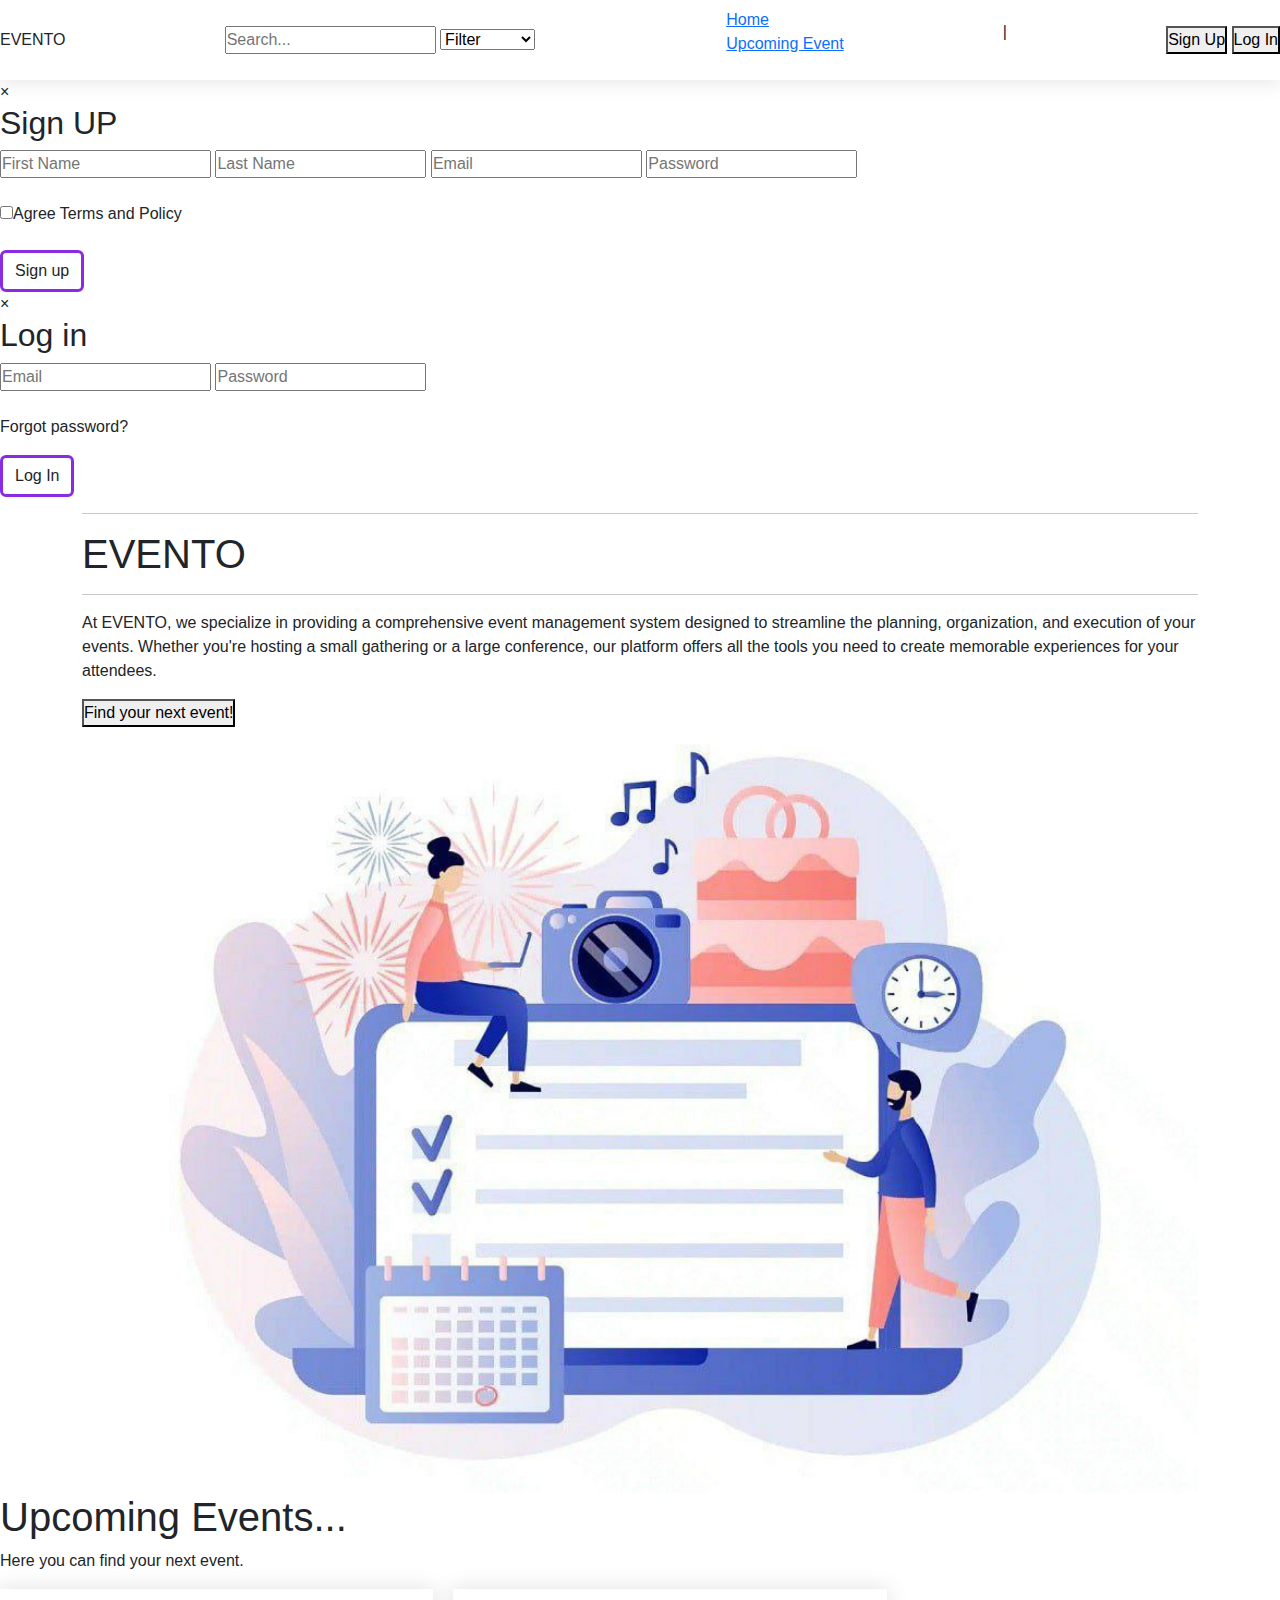
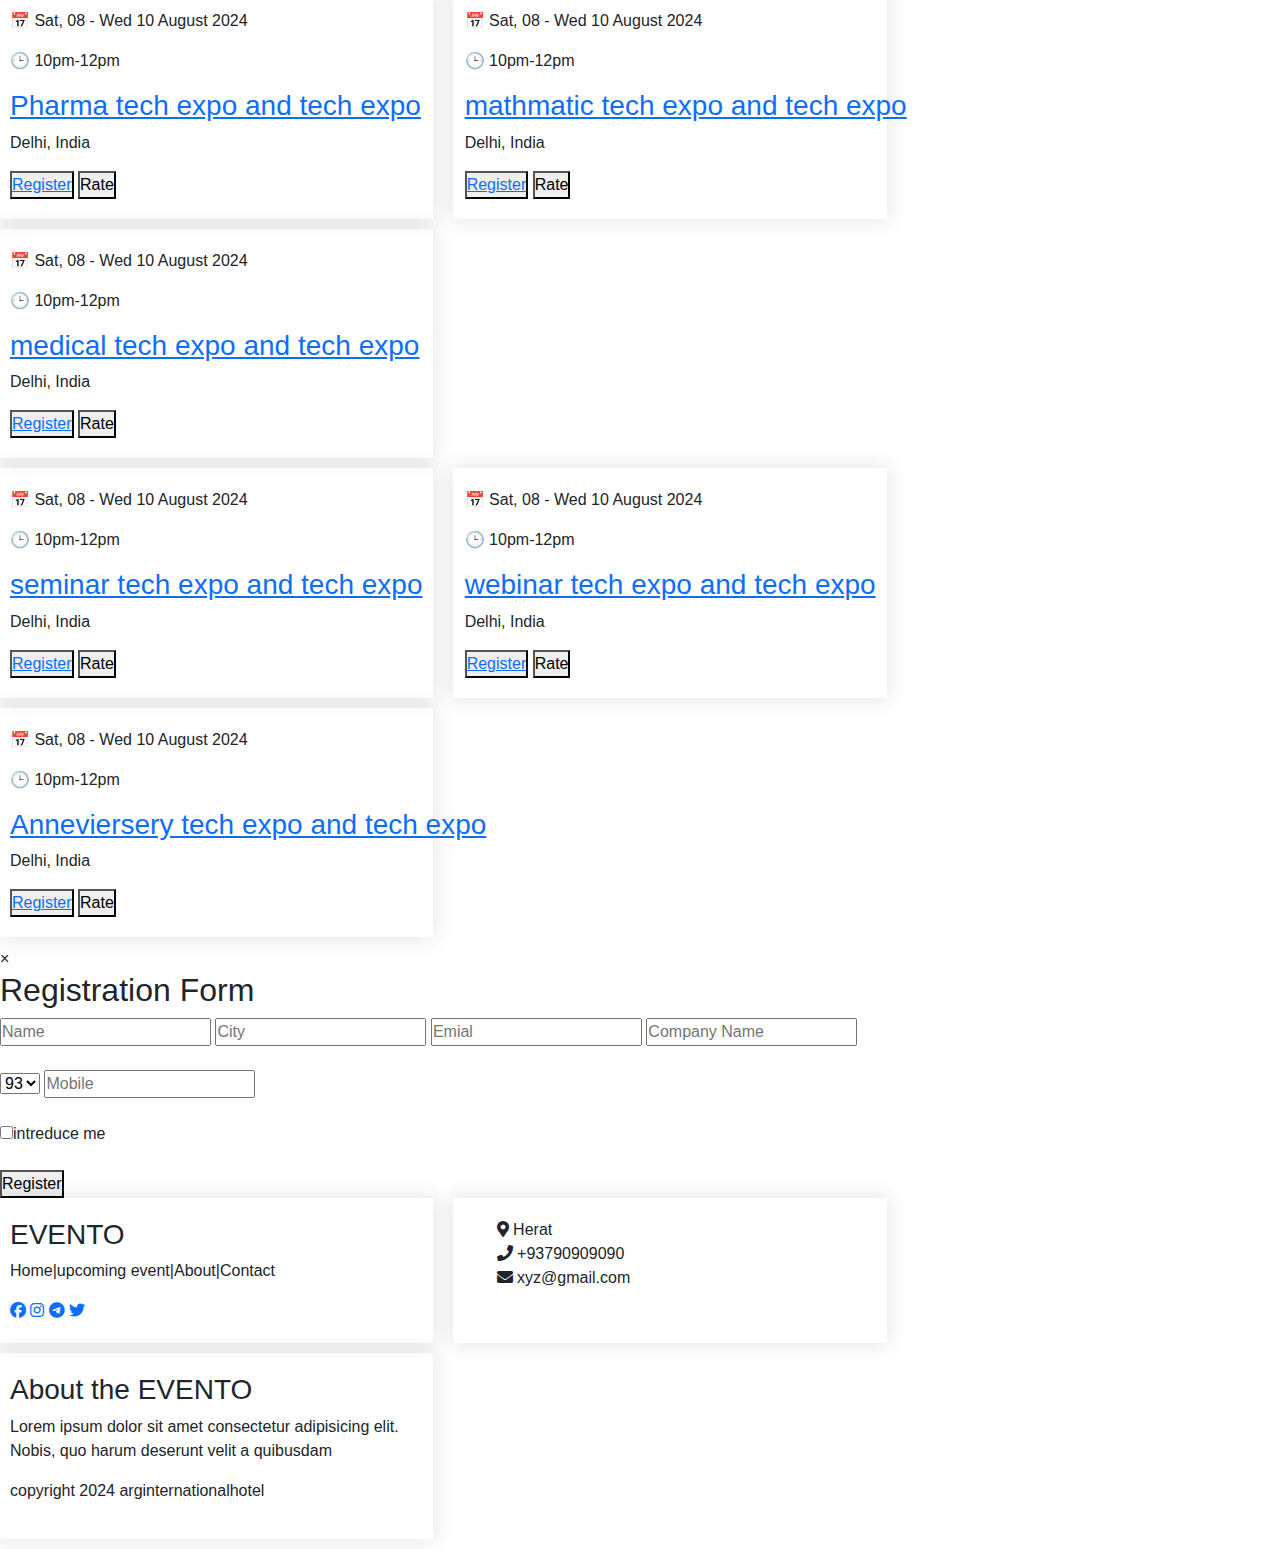
==== index.html @ a478d832 "Add files via upload" ====
<!DOCTYPE html>
<html lang="en">
<head>
    <meta charset="UTF-8">
    <meta name="viewport" content="width=device-width, initial-scale=1.0">
    <title>Document</title>
    <link rel="stylesheet" href="style.css">
    <link href="https://cdn.jsdelivr.net/npm/bootstrap@5.3.3/dist/css/bootstrap.min.css" rel="stylesheet" integrity="sha384-QWTKZyjpPEjISv5WaRU9OFeRpok6YctnYmDr5pNlyT2bRjXh0JMhjY6hW+ALEwIH" crossorigin="anonymous">
    <script src="https://cdn.jsdelivr.net/npm/bootstrap@5.3.3/dist/js/bootstrap.bundle.min.js" integrity="sha384-YvpcrYf0tY3lHB60NNkmXc5s9fDVZLESaAA55NDzOxhy9GkcIdslK1eN7N6jIeHz" crossorigin="anonymous"></script>
    <link rel="preconnect" href="https://fonts.googleapis.com">
<link rel="preconnect" href="https://fonts.gstatic.com" crossorigin>
<link href="https://fonts.googleapis.com/css2?family=Lobster&family=Poetsen+One&display=swap" rel="stylesheet">
<link rel="stylesheet" href="https://cdnjs.cloudflare.com/ajax/libs/font-awesome/6.5.1/css/all.min.css">
<link rel="stylesheet" href="fontawesome-free-6.2.0-web/css/all.min.css">
<link rel="stylesheet" href="bootstrap-5.2.3-dist/css/bootstrap.min.css">
<link href="img/d.jpg" rel="icon">
<link rel="stylesheet" href="https://cdnjs.cloudflare.com/ajax/libs/font-awesome/5.15.3/css/all.min.css">
</head>
<body>
    <script src="myscript.js"></script>
<header>
    <div class="navbar">
            <div class="logo">EVENTO</div>
                <div class="search-bar">
                    <input type="text" placeholder="Search..." id="search-item" onkeyup="search()">
                    <select name="Filter" id="filter" value="Fiter" placeholder="filter">
                        <option value="">Filter</option>
                        <option value="">Adventure</option>
                    </select>
                </div>
                </script>
                <ul class="nav-links">
                    <li><a href="#Home">Home</a></li>
                    <li><a href="#Upcoming Event">Upcoming Event</a></li>
                </ul>
                   <p class="line">
                    |
                    </p>
                
                <div class="button">
                   <a href=""> <button class="sign-up-btn" id="sign-up-btn">Sign Up</button></a>
                    <a href=""><button class="log-in-btn" id="log-in-btn">Log In</button></a>
                </div> 
            </div>
        </div>  
        <div class="signup">
            <div class="input_box">
              <span class="close-sign">×</span>
              <h2>Sign UP</h2>
              <input type="text" name="" placeholder="First Name" id="input">
              <input type="text" name="" placeholder="Last Name" id="input">
              <input type="email" name="" placeholder="Email" id="input">
              <input type="text" name="" placeholder="Password" id="input">
            </div><br>
            <input type="checkbox" name="" id=""><span>Agree Terms and Policy</span><br><br>
            <button class="btn" style="border: solid blueviolet;">Sign up</button> 
          </div>
          <div class="login">
            <div class="input_box">
                <span class="close-log">×</span>
                <h2>Log in</h2>
                <input type="text" name="" placeholder="Email" id="">
                <input type="text" name="" placeholder="Password" id="">
            </div><br>
           <p>Forgot password?</p>
            <button class="btn" style="border: solid blueviolet;">Log In</button>
        </div>
          <div class="overlay"></div>
    </header>
        <div class="container">
            <div class="text-section">
                <hr>
                <h1>EVENTO</h1>
                <hr>
                <p>
                    At EVENTO, we specialize in providing a comprehensive event management system designed to streamline the planning, organization, and execution of your events. Whether you're hosting a small gathering or a large conference, our platform offers all the tools you need to create memorable experiences for your attendees.
                </p>
                  <button  class="searchbtn">Find your next event!</button>
            </div>
            <div class="image-section">
                <img src="./img/photo_2024-08-22_09-11-59.jpg" alt="Event management illustration" style="height: 97%; width: 100%;">
            </div>
        </div>
    <section class="eventss">
        <h1>Upcoming Events...</h1>
        <p>Here you can find your next event.</p> 
    </section> 
    <section class="events1" id="events1">
        <div class="row">
             <div class="col-lg-4 col-md-4" id="event-cards">
                <div class="event-card" id="service-card" style="width: 100rem;">
                    <div class="event-info" id="event-info">
                        <p>📅 Sat, 08 - Wed 10 August 2024</p>
                        <p>🕒 10pm-12pm</p>
                        <h3><a href="Detial/index.html">Pharma tech expo and tech expo</a></h3>
                        <p>Delhi, India</p>
                    </div>
                    <div class="event-actions">
                        <button><a href="" id="register-btn" class="register-btn" >Register</a></button>
                        <button id="rateBtn" class=" rateBtn button">Rate</button>
                    </div>
                </div>
            </div>
            <div class="col-lg-4 col-md-4">
                <div class="event-card" id="service-card" style="width: 100rem;">
                    <div class="event-info" id="event-info">
                        <p>📅 Sat, 08 - Wed 10 August 2024</p>
                        <p>🕒 10pm-12pm</p>
                        <h3><a href="Detial/index.html">mathmatic tech expo and tech expo</a></h3>
                        <p>Delhi, India</p>
                    </div>
                    <div class="event-actions">
                        <button><a href="" id="register-btn" class="register-btn">Register</a></button>
                        <button id="rateBtn" class=" rateBtn button">Rate</button>
                    </div>
                </div>
            </div>
            <div class="col-lg-4 col-md-4">
                <div class="event-card" id="service-card" style="width: 100rem;">
                    <div class="event-info" id="event-info">
                        <p>📅 Sat, 08 - Wed 10 August 2024</p>
                        <p>🕒 10pm-12pm</p>
                        <h3><a href="Detial/index.html">medical tech expo and tech expo</a></h3>
                        <p>Delhi, India</p>
                    </div>
                    <div class="event-actions">
                        <button><a href="" id="register-btn" class="register-btn">Register</a></button>
                        <button id="rateBtn" class=" rateBtn button">Rate</button>
                    </div>
                </div>
            </div>
        </div>
    </section>
    <section class="events2">        
        <div class="row">
            <div class="col-lg-4 col-md-4">
                <div class="event-card" id="service-card" style="width: 100rem;">
                    <div class="event-info" id="event-info">
                        <p>📅 Sat, 08 - Wed 10 August 2024</p>
                        <p>🕒 10pm-12pm</p>
                        <h3><a href="Detial/index.html">seminar tech expo and tech expo</a></h3>
                        <p>Delhi, India</p>
                    </div>
                    <div class="event-actions">
                        <button><a href="" id="register-btn" class="register-btn">Register</a></button>
                        <button id="rateBtn" class=" rateBtn button">Rate</button>
                    </div>
                </div>
            </div>
            <div class="col-lg-4 col-md-4">
                <div class="event-card" id="service-card" style="width: 100rem;">
                    <div class="event-info" id="event-info">
                        <p>📅 Sat, 08 - Wed 10 August 2024</p>
                        <p>🕒 10pm-12pm</p>
                        <h3><a href="Detial/index.html">webinar tech expo and tech expo</a></h3>
                        <p>Delhi, India</p>
                    </div>
                    <div class="event-actions">
                        <button><a href="" id="register-btn" class="register-btn">Register</a></button>
                        <button id="rateBtn" class=" rateBtn button">Rate</button>
                    </div>
                </div>
            </div>
            <div class="col-lg-4 col-md-4">
                <div class="event-card" id="service-card" style="width: 100rem;">
                    <div class="event-info" id="event-info">
                        <p>📅 Sat, 08 - Wed 10 August 2024</p>
                        <p>🕒 10pm-12pm</p>
                        <h3><a href="Detial/index.html">Anneviersery tech expo and tech expo</a></h3>
                        <p>Delhi, India</p>
                    </div>
                    <div class="event-actions">
                        <button><a href="" id="register-btn" class="register-btn">Register</a></button>
                        <button id="rateBtn" class=" rateBtn button">Rate</button>
                    </div>
                </div>
            </div>
        </div>    
    </section> 
<div class="register">
  <div class="input_box">
    <form action="" name="registrationForm" onsubmit="return validateForm()"></form>
    <span class="close-register">×</span>
      <h2>Registration Form</h2>
      <input type="text" name="" placeholder="Name" id="">
      <input type="text" name="" placeholder="City" id="">
       <input type="email" name="" placeholder="Emial" id="">
       <input type="text" name="" placeholder="Company Name" id="">
  </div><br>
  <div class="select">
  <select name="" id="">
      <option value="">93</option>
  </select> 
  <input type="text" name="" placeholder="Mobile" id="Mobile"><br><br>
  <input type="checkbox" name="" id=""><span>intreduce me</span><br>
  <br>
  </div>
  <button class="register-btn">Register</button>
</div> </form>
<div class="overlay"></div>

<div id="rateModal" class="modal">
  <div class="modal-content">
    <span class="close">×</span>
    <h2>Rate this product</h2>
    <div class="stars">
        <input type="radio" name="star" id="star1"><label for="star1" class="fas fa-star"></label>
        <input type="radio" name="star" id="star2"><label for="star2" class="fas fa-star"></label>
        <input type="radio" name="star" id="star3"><label for="star3" class="fas fa-star"></label>
        <input type="radio" name="star" id="star4"><label for="star4" class="fas fa-star"></label>
        <input type="radio" name="star" id="star5"><label for="star5" class="fas fa-star"></label>
    </div>
    <button class="button1">Submit</button>
  </div>
</div>

<script>
    var modal = document.getElementById("rateModal");
    var btns = document.querySelectorAll(".rateBtn");
    var span = document.getElementsByClassName("close")[0];

    btns.forEach(btn => {
        btn.onclick = function() {
            modal.style.display = "block";
        }
    });

    span.onclick = function() {
        modal.style.display = "none";
    }

    window.onclick = function(event) {
        if (event.target == modal) {
            modal.style.display = "none";
        }
    }
</script>


    <footer>
        <div class="row">
          <div class="col-lg-4 col-md-4 col-sm-12">
            <h3 class="footer-h3">EVENTO</h3>
            <p class="footer-p">Home|upcoming event|About|Contact</p>
            <div class="socialicon">
              <a href=""><i class="fa-brands fa-facebook"></i></a>
              <a href=""><i class="fa-brands fa-instagram"></i></a>
              <a href=""><i class="fa-brands fa-telegram"></i></a>
              <a href=""><i class="fa-brands fa-twitter"></i></a>
            </div>
          </div>
          <div class="col-lg-4 col-md-4 col-sm-12" id="footer-social">
            <ul>
            <li><a><i class="fa fa-location-dot"></i> Herat</i></a></li>
            <li><a><i class="fa fa-phone" aria-hidden="true"></i> +93790909090</a></li>
            <li><a><i class="fa fa-envelope" aria-hidden="true"></i> xyz@gmail.com</a></li>
            </ul>
          </div>
          <div class="col-lg-4 col-md-4 col-sm-12">
            <h3 class="footer-h3">About the EVENTO</h3>
            <p class="footer-p">Lorem ipsum dolor sit amet consectetur adipisicing elit. Nobis, quo harum deserunt velit a quibusdam</p>
            <p class="copy-right">copyright 2024 arginternationalhotel</p>
          </div>
        </div>
      </footer>           
</body>
</html>
---- style.css ----
*{
  padding: 0;
  font-family: sans-serif;
  box-sizing: border-box;
  font-family:sans-serif;
  text-decoration: none;
  list-style: none;
}
.navbar{
  transition: 1s;
  box-shadow: 0 0 20px 2px rgba(0, 0, 0, .1);
   background: transparent;
}

#cards{
width: 300px;
}    
   
.navbar-brand{
  font-family:serif;
  font-weight: 500;
  color: black;
  font-size: 30px;
}
.navbar-brand:hover{
  color: black;
}
.nav-item{
  font-family:serif;
  
}
.nav-link{
  color:black;
}
.form-control{
margin-left: 20px;
height: 22px;
}
.dashimg{

  width: 90px;
  margin: 15px;
justify-content: center;
align-items: center;
  border-radius: 50%;
  border: 3px solid #b4b8b9;
}
.menu .item{
margin-left: 30px;
list-style: none;
}
.grid-container {
  display: grid;
  grid-template-columns: 260px 1fr 1fr 1fr;
  grid-template-rows: 0.2fr 3fr;
  grid-template-areas:
    "sidebar header header header"
    "sidebar main main main";
  height: 100vh;
}
.header {
  grid-area: header;
  height: 70px;
 
color: black;
font-family: serif;
font-size: 16px;
  display: flex;
  align-items: center;
  justify-content: space-between;
  padding: 0 30px 0 30px;
  box-shadow: 0 6px 7px -4px rgba(0, 0, 0, 0.2);
}

.header h3{
  font-family: serif;
}
.menu-icon {
  display: none;
}
.menu-icon span{
    color:black;
    font-size: 30px;
}


#sidebar {
justify-content: center;
align-items: center;
  grid-area: sidebar;
  height: 100%;
 
  color:black;
  overflow-y: auto;
  transition: all 0.5s;
  -webkit-transition: all 0.5s;
  transition: 1s;
  box-shadow: 0 0 20px 2px rgba(0, 0, 0, .1);
   background: transparent;

  transition: 0.5s; 
}

.sidebar-title {
  color: white;
  justify-content: center;
  display: flex;
  justify-content: space-between;
  align-items: center;
  padding: 40px;
  margin-bottom: 20px;
 
}

.sidebar-title > span {
  display: none;
}

.sidebar-brand {
  letter-spacing: 2px;
  font-size: 40px;
  font-weight: 700;
  font-family: serif;
  

}

.sidebar-list {
  padding: 0;
 
  list-style-type: none;

}

.sidebar-list-item {
  padding: 40px 

}


.sidebar-list-item > a {
  text-decoration: none;
 
  color: white;
}

.sidebar-responsive {
  display: inline !important;
  position: absolute;

  z-index: 12 !important;
}

  /* ---------- MAIN ---------- */
.dashboard-card{
  padding: 20px;

 height: 150px;
  box-shadow: 0 0 20px 2px rgba(0, 0, 0, .1);
  background: transparent;
 
 border: rgba(0, 0, 0, 0.5);


 transition: 0.5s; 
margin: auto;
margin-bottom: 8px;
}
#sidebar .sidebar-list .active{
    color: white
}
.dashboard-box{
   
    height: 300px;
  
    box-shadow: 0 0 20px 2px rgba(0, 0, 0, .1);
    background: transparent;
   height: 300px; 
   transition: 0.5s; 
margin: auto;
margin-bottom: 8px;
}
@media screen and (max-width: 992px) {
  .grid-container {
    grid-template-columns: 1fr;
    grid-template-rows: 0.2fr 3fr;
    grid-template-areas:
      "header"
      "main";
  }

  #sidebar {
    display: none;
  }

  .menu-icon {
    display: inline;
  }

  .sidebar-title > span {
    display: inline;
  }

.menu .item{
  position: relative;
  cursor: pointer;
}
.menu .item a{
  color:black;
  font-size: 16px;
  text-decoration: none;
  display: block;
  padding: 5px 30px;
  line-height: 10px;
}
.item i{
margin-right: 15px;
}
}

/* Small <= 768px */
@media screen and (max-width: 768px) {
  .main-cards {
    grid-template-columns: 1fr;
    gap: 10px;
    margin-bottom: 0;
  }

}

@media screen and (max-width: 576px) {
  .header-left {
    display: none;
  }
}
.main-container {
  grid-area: main;
  overflow-y: auto;
  padding: 20px 20px;
}

.main-title {
  display: flex;
  justify-content: space-between;
}

.main-title > p {
  font-size: 20px;
}


.card-content{
  
font-size: 20px;
    display: flex;
    justify-content: space-between;
}
.card-content p{
  font-family: serif;
  font-weight: 500;
}


.home{
float: left;
display: flex;
margin: 10px;
justify-content: space-between;

}
.col-md-4{
width: 350px;
box-shadow: 0 0 20px 2px rgba(0, 0, 0, .1);
margin: 10px;
padding: 20px;
}
.content{
display: flex;
justify-content: space-between;
}
#icon{
font-size: 40px;
}
#example2{
text-align: center;
justify-content: center;
align-items: center;
}
#logout{
justify-content: center;
align-items: center;
margin-top: 200px;

}
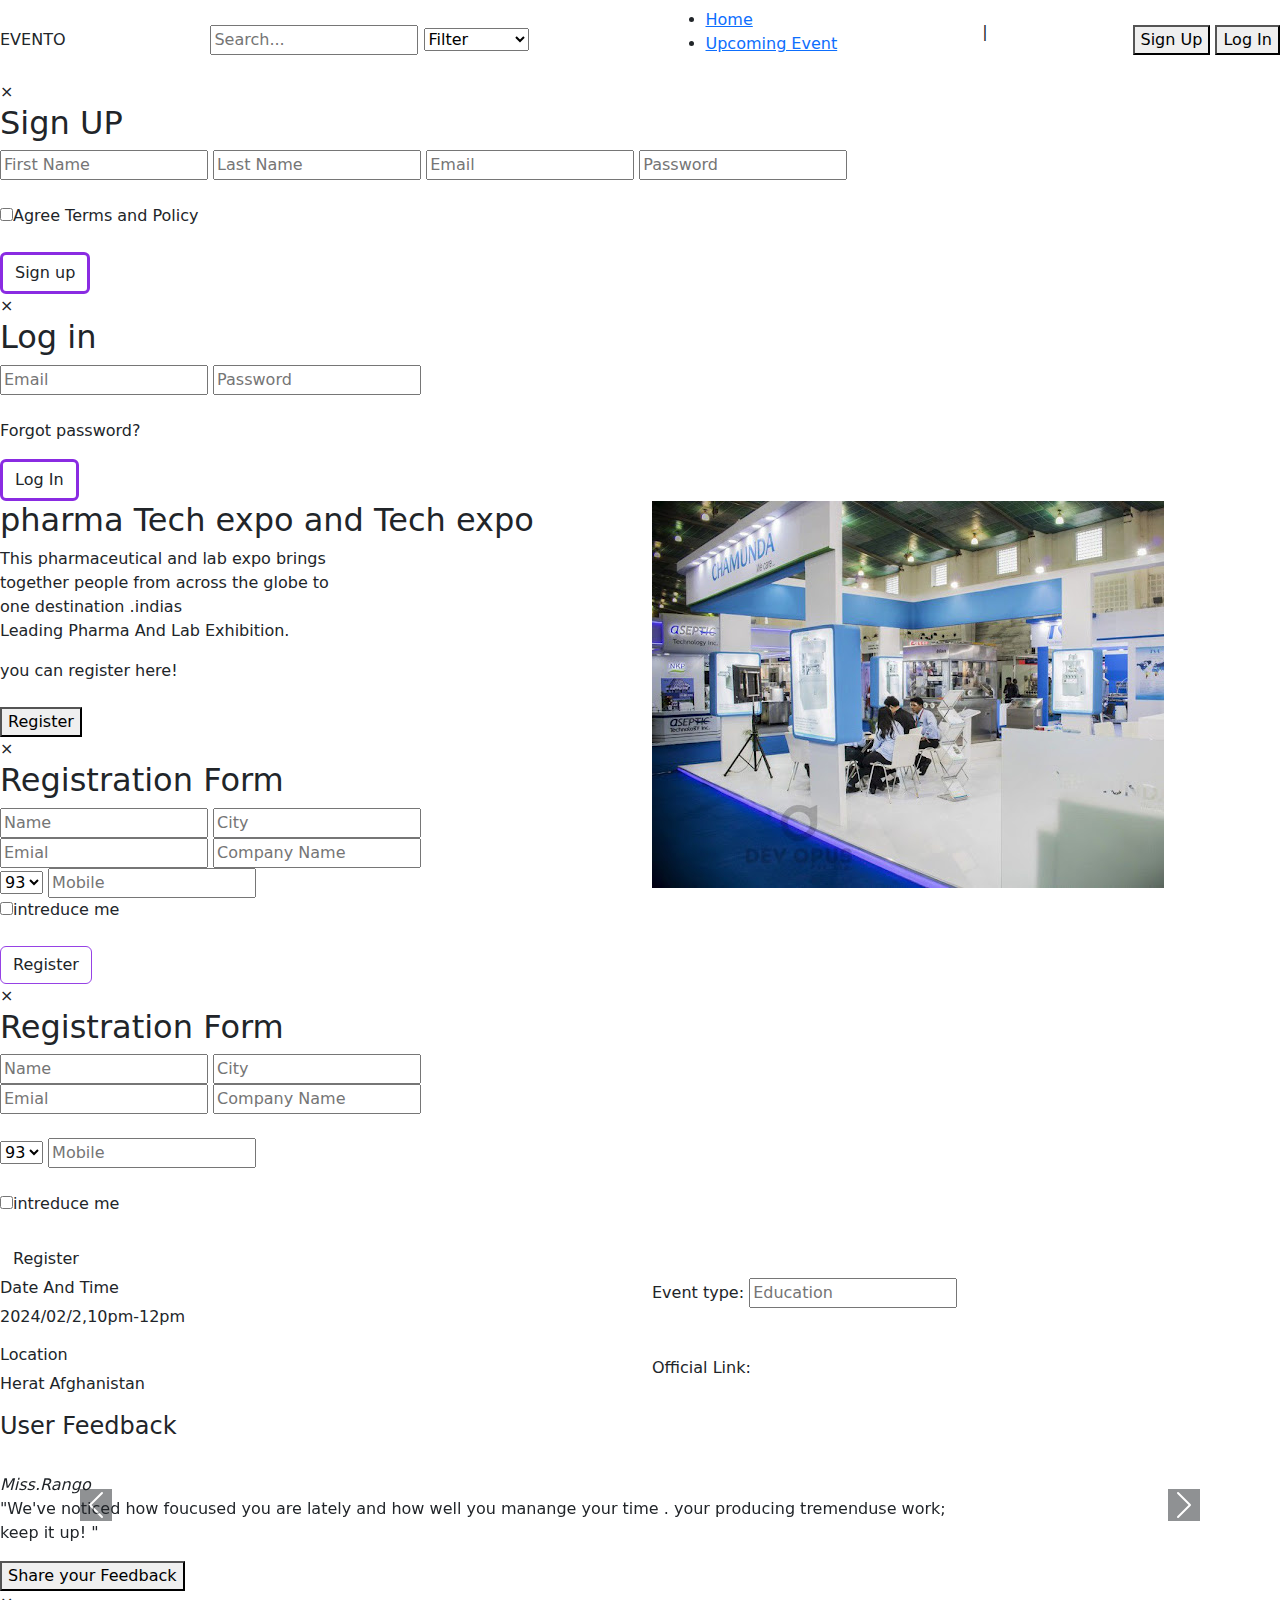
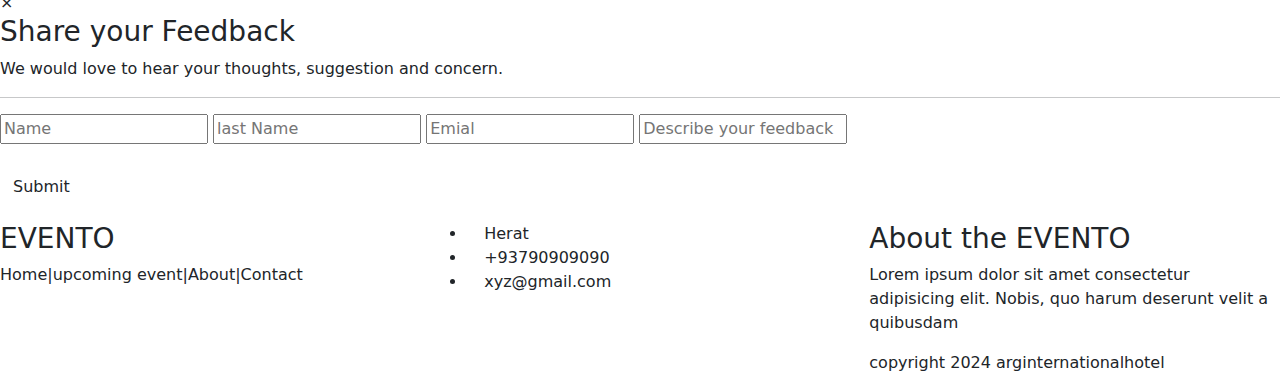
==== commit d86c6fb3: "Add files via upload" ====
--- a/index.html
+++ b/index.html
@@ -1,182 +1,108 @@
 <!DOCTYPE html>
 <html lang="en">
+
 <head>
     <meta charset="UTF-8">
     <meta name="viewport" content="width=device-width, initial-scale=1.0">
-    <title>Document</title>
-    <link rel="stylesheet" href="style.css">
-    <link href="https://cdn.jsdelivr.net/npm/bootstrap@5.3.3/dist/css/bootstrap.min.css" rel="stylesheet" integrity="sha384-QWTKZyjpPEjISv5WaRU9OFeRpok6YctnYmDr5pNlyT2bRjXh0JMhjY6hW+ALEwIH" crossorigin="anonymous">
-    <script src="https://cdn.jsdelivr.net/npm/bootstrap@5.3.3/dist/js/bootstrap.bundle.min.js" integrity="sha384-YvpcrYf0tY3lHB60NNkmXc5s9fDVZLESaAA55NDzOxhy9GkcIdslK1eN7N6jIeHz" crossorigin="anonymous"></script>
-    <link rel="preconnect" href="https://fonts.googleapis.com">
-<link rel="preconnect" href="https://fonts.gstatic.com" crossorigin>
-<link href="https://fonts.googleapis.com/css2?family=Lobster&family=Poetsen+One&display=swap" rel="stylesheet">
-<link rel="stylesheet" href="https://cdnjs.cloudflare.com/ajax/libs/font-awesome/6.5.1/css/all.min.css">
-<link rel="stylesheet" href="fontawesome-free-6.2.0-web/css/all.min.css">
-<link rel="stylesheet" href="bootstrap-5.2.3-dist/css/bootstrap.min.css">
-<link href="img/d.jpg" rel="icon">
-<link rel="stylesheet" href="https://cdnjs.cloudflare.com/ajax/libs/font-awesome/5.15.3/css/all.min.css">
+    <meta http-equiv="X-UA-Compatible" content="ie=edge">
+    <title>Evento</title>
+    <link rel="stylesheet" href="fontawesome-free-6.2.0-web/css/all.min.css">
+    <link rel="stylesheet" href="bootstrap-5.2.3-dist/css/bootstrap.min.css">
+    <link rel="stylesheet" href="detailstyle.css.css">
+    <link href="img/d.jpg" rel="icon">
 </head>
+
 <body>
-    <script src="myscript.js"></script>
-<header>
-    <div class="navbar">
-            <div class="logo">EVENTO</div>
-                <div class="search-bar">
-                    <input type="text" placeholder="Search..." id="search-item" onkeyup="search()">
-                    <select name="Filter" id="filter" value="Fiter" placeholder="filter">
-                        <option value="">Filter</option>
-                        <option value="">Adventure</option>
-                    </select>
-                </div>
-                </script>
-                <ul class="nav-links">
-                    <li><a href="#Home">Home</a></li>
-                    <li><a href="#Upcoming Event">Upcoming Event</a></li>
-                </ul>
-                   <p class="line">
-                    |
-                    </p>
-                
-                <div class="button">
-                   <a href=""> <button class="sign-up-btn" id="sign-up-btn">Sign Up</button></a>
-                    <a href=""><button class="log-in-btn" id="log-in-btn">Log In</button></a>
-                </div> 
-            </div>
-        </div>  
-        <div class="signup">
-            <div class="input_box">
-              <span class="close-sign">×</span>
-              <h2>Sign UP</h2>
-              <input type="text" name="" placeholder="First Name" id="input">
-              <input type="text" name="" placeholder="Last Name" id="input">
-              <input type="email" name="" placeholder="Email" id="input">
-              <input type="text" name="" placeholder="Password" id="input">
-            </div><br>
-            <input type="checkbox" name="" id=""><span>Agree Terms and Policy</span><br><br>
-            <button class="btn" style="border: solid blueviolet;">Sign up</button> 
-          </div>
-          <div class="login">
-            <div class="input_box">
-                <span class="close-log">×</span>
-                <h2>Log in</h2>
-                <input type="text" name="" placeholder="Email" id="">
-                <input type="text" name="" placeholder="Password" id="">
-            </div><br>
-           <p>Forgot password?</p>
-            <button class="btn" style="border: solid blueviolet;">Log In</button>
-        </div>
-          <div class="overlay"></div>
-    </header>
-        <div class="container">
-            <div class="text-section">
-                <hr>
-                <h1>EVENTO</h1>
-                <hr>
-                <p>
-                    At EVENTO, we specialize in providing a comprehensive event management system designed to streamline the planning, organization, and execution of your events. Whether you're hosting a small gathering or a large conference, our platform offers all the tools you need to create memorable experiences for your attendees.
-                </p>
-                  <button  class="searchbtn">Find your next event!</button>
-            </div>
-            <div class="image-section">
-                <img src="./img/photo_2024-08-22_09-11-59.jpg" alt="Event management illustration" style="height: 97%; width: 100%;">
-            </div>
-        </div>
-    <section class="eventss">
-        <h1>Upcoming Events...</h1>
-        <p>Here you can find your next event.</p> 
-    </section> 
-    <section class="events1" id="events1">
-        <div class="row">
-             <div class="col-lg-4 col-md-4" id="event-cards">
-                <div class="event-card" id="service-card" style="width: 100rem;">
-                    <div class="event-info" id="event-info">
-                        <p>📅 Sat, 08 - Wed 10 August 2024</p>
-                        <p>🕒 10pm-12pm</p>
-                        <h3><a href="Detial/index.html">Pharma tech expo and tech expo</a></h3>
-                        <p>Delhi, India</p>
-                    </div>
-                    <div class="event-actions">
-                        <button><a href="" id="register-btn" class="register-btn" >Register</a></button>
-                        <button id="rateBtn" class=" rateBtn button">Rate</button>
+  <script src="detailscript.js.js"></script>
+  <div>
+     
+          <header>
+            <div class="navbar">
+                    <div class="logo">EVENTO</div>
+                        <div class="search-bar">
+                           
+                            <input type="text" placeholder="Search...">
+                            <select name="Filter" id="filter" value="Fiter">
+                                <option value="">Filter</option>
+                                <option value="">Adventure</option>
+                            </select>
+                        
+                        </div>
+                        <ul class="nav-links">
+                            <li><a href="index.html">Home</a></li>
+                            <li><a href="#Upcoming Event">Upcoming Event</a></li>
+                        </ul>
+                           <p class="line">
+                            |
+                            </p>
+                        
+                        <div class="button">
+                          <a href=""> <button class="sign-up-btn" id="sign-up-btn">Sign Up</button></a>
+                          <a href=""><button class="log-in-btn" id="log-in-btn">Log In</button></a>
+                        </div> 
                     </div>
                 </div>
-            </div>
-            <div class="col-lg-4 col-md-4">
-                <div class="event-card" id="service-card" style="width: 100rem;">
-                    <div class="event-info" id="event-info">
-                        <p>📅 Sat, 08 - Wed 10 August 2024</p>
-                        <p>🕒 10pm-12pm</p>
-                        <h3><a href="Detial/index.html">mathmatic tech expo and tech expo</a></h3>
-                        <p>Delhi, India</p>
-                    </div>
-                    <div class="event-actions">
-                        <button><a href="" id="register-btn" class="register-btn">Register</a></button>
-                        <button id="rateBtn" class=" rateBtn button">Rate</button>
-                    </div>
-                </div>
-            </div>
-            <div class="col-lg-4 col-md-4">
-                <div class="event-card" id="service-card" style="width: 100rem;">
-                    <div class="event-info" id="event-info">
-                        <p>📅 Sat, 08 - Wed 10 August 2024</p>
-                        <p>🕒 10pm-12pm</p>
-                        <h3><a href="Detial/index.html">medical tech expo and tech expo</a></h3>
-                        <p>Delhi, India</p>
-                    </div>
-                    <div class="event-actions">
-                        <button><a href="" id="register-btn" class="register-btn">Register</a></button>
-                        <button id="rateBtn" class=" rateBtn button">Rate</button>
-                    </div>
-                </div>
-            </div>
+                     </header>  
         </div>
-    </section>
-    <section class="events2">        
-        <div class="row">
-            <div class="col-lg-4 col-md-4">
-                <div class="event-card" id="service-card" style="width: 100rem;">
-                    <div class="event-info" id="event-info">
-                        <p>📅 Sat, 08 - Wed 10 August 2024</p>
-                        <p>🕒 10pm-12pm</p>
-                        <h3><a href="Detial/index.html">seminar tech expo and tech expo</a></h3>
-                        <p>Delhi, India</p>
-                    </div>
-                    <div class="event-actions">
-                        <button><a href="" id="register-btn" class="register-btn">Register</a></button>
-                        <button id="rateBtn" class=" rateBtn button">Rate</button>
-                    </div>
-                </div>
-            </div>
-            <div class="col-lg-4 col-md-4">
-                <div class="event-card" id="service-card" style="width: 100rem;">
-                    <div class="event-info" id="event-info">
-                        <p>📅 Sat, 08 - Wed 10 August 2024</p>
-                        <p>🕒 10pm-12pm</p>
-                        <h3><a href="Detial/index.html">webinar tech expo and tech expo</a></h3>
-                        <p>Delhi, India</p>
-                    </div>
-                    <div class="event-actions">
-                        <button><a href="" id="register-btn" class="register-btn">Register</a></button>
-                        <button id="rateBtn" class=" rateBtn button">Rate</button>
-                    </div>
-                </div>
-            </div>
-            <div class="col-lg-4 col-md-4">
-                <div class="event-card" id="service-card" style="width: 100rem;">
-                    <div class="event-info" id="event-info">
-                        <p>📅 Sat, 08 - Wed 10 August 2024</p>
-                        <p>🕒 10pm-12pm</p>
-                        <h3><a href="Detial/index.html">Anneviersery tech expo and tech expo</a></h3>
-                        <p>Delhi, India</p>
-                    </div>
-                    <div class="event-actions">
-                        <button><a href="" id="register-btn" class="register-btn">Register</a></button>
-                        <button id="rateBtn" class=" rateBtn button">Rate</button>
-                    </div>
-                </div>
-            </div>
-        </div>    
-    </section> 
+      </section>
+      <div class="signup">
+        <div class="input_box">
+          <span class="close-sign">×</span>
+          <h2>Sign UP</h2>
+          <input type="text" name="" placeholder="First Name" id="input">
+          <input type="text" name="" placeholder="Last Name" id="input">
+          <input type="email" name="" placeholder="Email" id="input">
+          <input type="text" name="" placeholder="Password" id="input">
+        </div><br>
+        <input type="checkbox" name="" id=""><span>Agree Terms and Policy</span><br><br>
+        <button class="btn" style="border: solid blueviolet;">Sign up</button> 
+      </div>
+      <div class="login">
+        <div class="input_box">
+            <span class="close-log">×</span>
+            <h2>Log in</h2>
+            <input type="text" name="" placeholder="Email" id="">
+            <input type="text" name="" placeholder="Password" id="">
+        </div><br>
+       <p>Forgot password?</p>
+        <button class="btn" style="border: solid blueviolet;">Log In</button>
+    </div>
+      <div class="overlay"></div>
+<div class="section">
+  <div class="row">
+    <div class="col-md-6 p">
+      <h2>pharma Tech expo and Tech expo</h2>
+     <p> This pharmaceutical and lab expo brings <br>
+      together people from across the globe to <br>
+      one destination .indias <br>
+      Leading Pharma And Lab Exhibition.</p>
+
+you can register here!
+<br>
+<br>
+<button class="register-btn" id="register-btn">Register</button>
+<div class="register">
+  <div class="input_box">
+    <span class="close-register">×</span>
+     <form action="" name="registrationForm" onsubmit="return validateForm()">
+      <h2>Registration Form</h2>
+      <input type="text" name="name" placeholder="Name" id="">
+  <input type="text" name="city" placeholder="City" id="">
+  <input type="email" name="email" placeholder="Emial" id="">
+  <input type="text" name="CompanyName" placeholder="Company Name" id="">
+</div>
+<select name="countryCode" id="">
+  <option value="">93</option>
+</select> 
+<input type="text" name="mobile" placeholder="Mobile" id="Mobile"><br>
+
+<input type="checkbox" name="intreduce me" id=""><span>intreduce me</span><br>
+<br>
+<input type="submit"class="btn" style=" border-color: rgba(137, 43, 226, 0.89);" value="Register">
+
+     </form>
+</div>
+<div class="overlay"></div>
 <div class="register">
   <div class="input_box">
     <form action="" name="registrationForm" onsubmit="return validateForm()"></form>
@@ -195,73 +121,134 @@
   <input type="checkbox" name="" id=""><span>intreduce me</span><br>
   <br>
   </div>
-  <button class="register-btn">Register</button>
+  <button class="btn">Register</button>
 </div> </form>
 <div class="overlay"></div>
-
-<div id="rateModal" class="modal">
-  <div class="modal-content">
-    <span class="close">×</span>
-    <h2>Rate this product</h2>
-    <div class="stars">
-        <input type="radio" name="star" id="star1"><label for="star1" class="fas fa-star"></label>
-        <input type="radio" name="star" id="star2"><label for="star2" class="fas fa-star"></label>
-        <input type="radio" name="star" id="star3"><label for="star3" class="fas fa-star"></label>
-        <input type="radio" name="star" id="star4"><label for="star4" class="fas fa-star"></label>
-        <input type="radio" name="star" id="star5"><label for="star5" class="fas fa-star"></label>
-    </div>
-    <button class="button1">Submit</button>
-  </div>
-</div>
-
-<script>
-    var modal = document.getElementById("rateModal");
-    var btns = document.querySelectorAll(".rateBtn");
-    var span = document.getElementsByClassName("close")[0];
-
-    btns.forEach(btn => {
-        btn.onclick = function() {
-            modal.style.display = "block";
-        }
-    });
-
-    span.onclick = function() {
-        modal.style.display = "none";
-    }
-
-    window.onclick = function(event) {
-        if (event.target == modal) {
-            modal.style.display = "none";
-        }
-    }
-</script>
-
-
-    <footer>
-        <div class="row">
-          <div class="col-lg-4 col-md-4 col-sm-12">
-            <h3 class="footer-h3">EVENTO</h3>
-            <p class="footer-p">Home|upcoming event|About|Contact</p>
-            <div class="socialicon">
-              <a href=""><i class="fa-brands fa-facebook"></i></a>
-              <a href=""><i class="fa-brands fa-instagram"></i></a>
-              <a href=""><i class="fa-brands fa-telegram"></i></a>
-              <a href=""><i class="fa-brands fa-twitter"></i></a>
-            </div>
-          </div>
-          <div class="col-lg-4 col-md-4 col-sm-12" id="footer-social">
-            <ul>
-            <li><a><i class="fa fa-location-dot"></i> Herat</i></a></li>
-            <li><a><i class="fa fa-phone" aria-hidden="true"></i> +93790909090</a></li>
-            <li><a><i class="fa fa-envelope" aria-hidden="true"></i> xyz@gmail.com</a></li>
-            </ul>
-          </div>
-          <div class="col-lg-4 col-md-4 col-sm-12">
-            <h3 class="footer-h3">About the EVENTO</h3>
-            <p class="footer-p">Lorem ipsum dolor sit amet consectetur adipisicing elit. Nobis, quo harum deserunt velit a quibusdam</p>
-            <p class="copy-right">copyright 2024 arginternationalhotel</p>
-          </div>
-        </div>
-      </footer>           
-</body>
-</html>+    </div>
+    <div class="col-md-6">
+      
+      <img src="ss.jpg" alt="" srcset="" class="img">
+    </div>
+  </div>
+ 
+  <div class="row">
+    <div class="col-md-6 p">
+      <h6>Date And Time</h6>
+      <p>2024/02/2,10pm-12pm</p>
+
+<h6>Location</h6>
+<p>Herat Afghanistan</p>
+
+    </div>
+    <div class="col-md-6 p">
+     <div class="event-type">
+      <label for=""><h6>Event type:</h6></label>
+      <input type="text" name="" placeholder="Education" id="">
+     </div>
+     
+     <br>
+     <br>
+    
+      <h6>Official Link:
+        <a href=""><img class="link" src="img/3.jpg" alt="" srcset=""></a>
+        <a href=""><img class="link" src="img/4 (2).jpg" alt="" srcset=""></a>
+        <a href=""><img class="link" src="img/4.jpg" alt="" srcset=""></a>
+          </h6>
+    </div>
+  </div>
+</div>
+
+<h4>User Feedback</h4>
+<div class="feed">
+  <div id="test" class="carousel slide colored-section "data-bs-ride="carousel">
+
+   
+    
+    <!-- The slideshow -->
+    <div class="carousel-inner">
+      <div class="carousel-item active">
+        <!-- <img src="la.jpg" alt="Los Angeles" width="1100" height="500"> -->
+        <img src="img/1.jpg" alt="" srcset="" class="test-img"><br>
+        <em> Miss.Rango  </em><br />
+       <p>"We've noticed how foucused you are lately and how well you manange your time .
+         your producing tremenduse work; <br>keep it up! "</p>
+
+      </div>
+      <div class="carousel-item">
+        <img src="img/2.jpg" alt="" srcset="" class="test-img"><br>
+        <em>Raziq  </em><br />
+       <p>"We've noticed how foucused you are lately and how well you manange your time .
+         your producing tremenduse work; <br>keep it up! "</p>
+       
+      </div>
+      <div class="carousel-item">
+        <img src="img/blog-recent-3.jpg" alt="" srcset="" class="test-img"><br>
+  <em>Sara  </em><br />
+       <p>"We've noticed how foucused you are lately and how well you manange your time .
+         your producing tremenduse work; <br>keep it up! "</p>
+
+      </div>
+    </div>
+    
+    
+    <button class="carousel-control-prev" type="button"data-bs-target="#carouselExample-home" data-bs-slide="prev">
+      <span class="carousel-control-prev-icon bg-dark"aria-hidden="true"></span>
+      <span class="visually-hidden">perviose</span>
+
+  </button>
+  <button class="carousel-control-next" type="button"data-bs-target="#carouselExample-home" data-bs-slide="next">
+      <span class="carousel-control-next-icon bg-dark"aria-hidden="true" ></span>
+      <span class="visually-hidden">next</span>
+
+  </button>
+  </div>
+  
+  
+</div>
+<button class="feedback-btn" id="feedback-btn">Share your Feedback</button>
+<div class="feedback">
+  <span class="close-feedback">×</span>
+  <form action="" id="FeedbackForm">
+    <div class="input_box">
+      <h3>Share your Feedback</h3>
+      <p>We would love to hear your thoughts, suggestion and concern.</p>
+      <hr>
+      <input type="text" name="" placeholder="Name" id="name" required>
+      <input type="text" name="" placeholder="last Name" id="lastName" required>
+       <input type="email" name="" placeholder="Emial" id="emial"required>
+       <input type="text" name="" placeholder="Describe your feedback" required id="feedback">
+  </div><br>
+  <button class="btn" type="submit">Submit</button>
+  </form>
+  <p id="message"></p>
+</div>
+<footer>
+  <div class="row">
+    <div class="col-lg-4 col-md-4 col-sm-12">
+      <h3 class="footer-h3">EVENTO</h3>
+      <p class="footer-p">Home|upcoming event|About|Contact</p>
+      <div class="socialicon">
+        <a href=""><i class="fa-brands fa-facebook"></i></a>
+        <a href=""><i class="fa-brands fa-instagram"></i></a>
+        <a href=""><i class="fa-brands fa-telegram"></i></a>
+        <a href=""><i class="fa-brands fa-twitter"></i></a>
+      </div>
+    </div>
+    <div class="col-lg-4 col-md-4 col-sm-12" id="footer-social">
+      <ul>
+      <li><a><i class="fa fa-location-dot"></i> Herat</i></a></li>
+      <li><a><i class="fa fa-phone" aria-hidden="true"></i> +93790909090</a></li>
+      <li><a><i class="fa fa-envelope" aria-hidden="true"></i> xyz@gmail.com</a></li>
+      </ul>
+    </div>
+    <div class="col-lg-4 col-md-4 col-sm-12">
+      <h3 class="footer-h3">About the EVENTO</h3>
+      <p class="footer-p">Lorem ipsum dolor sit amet consectetur adipisicing elit. Nobis, quo harum deserunt velit a quibusdam</p>
+      <p class="copy-right">copyright 2024 arginternationalhotel</p>
+    </div>
+  </div>
+</footer>           
+        <script src="Bootstrap/bootstrap.min.js"></script>
+        <script src="bootstrap-5.2.3-dist/js/bootstrap.bundle.js"></script>
+        </body></html>
+        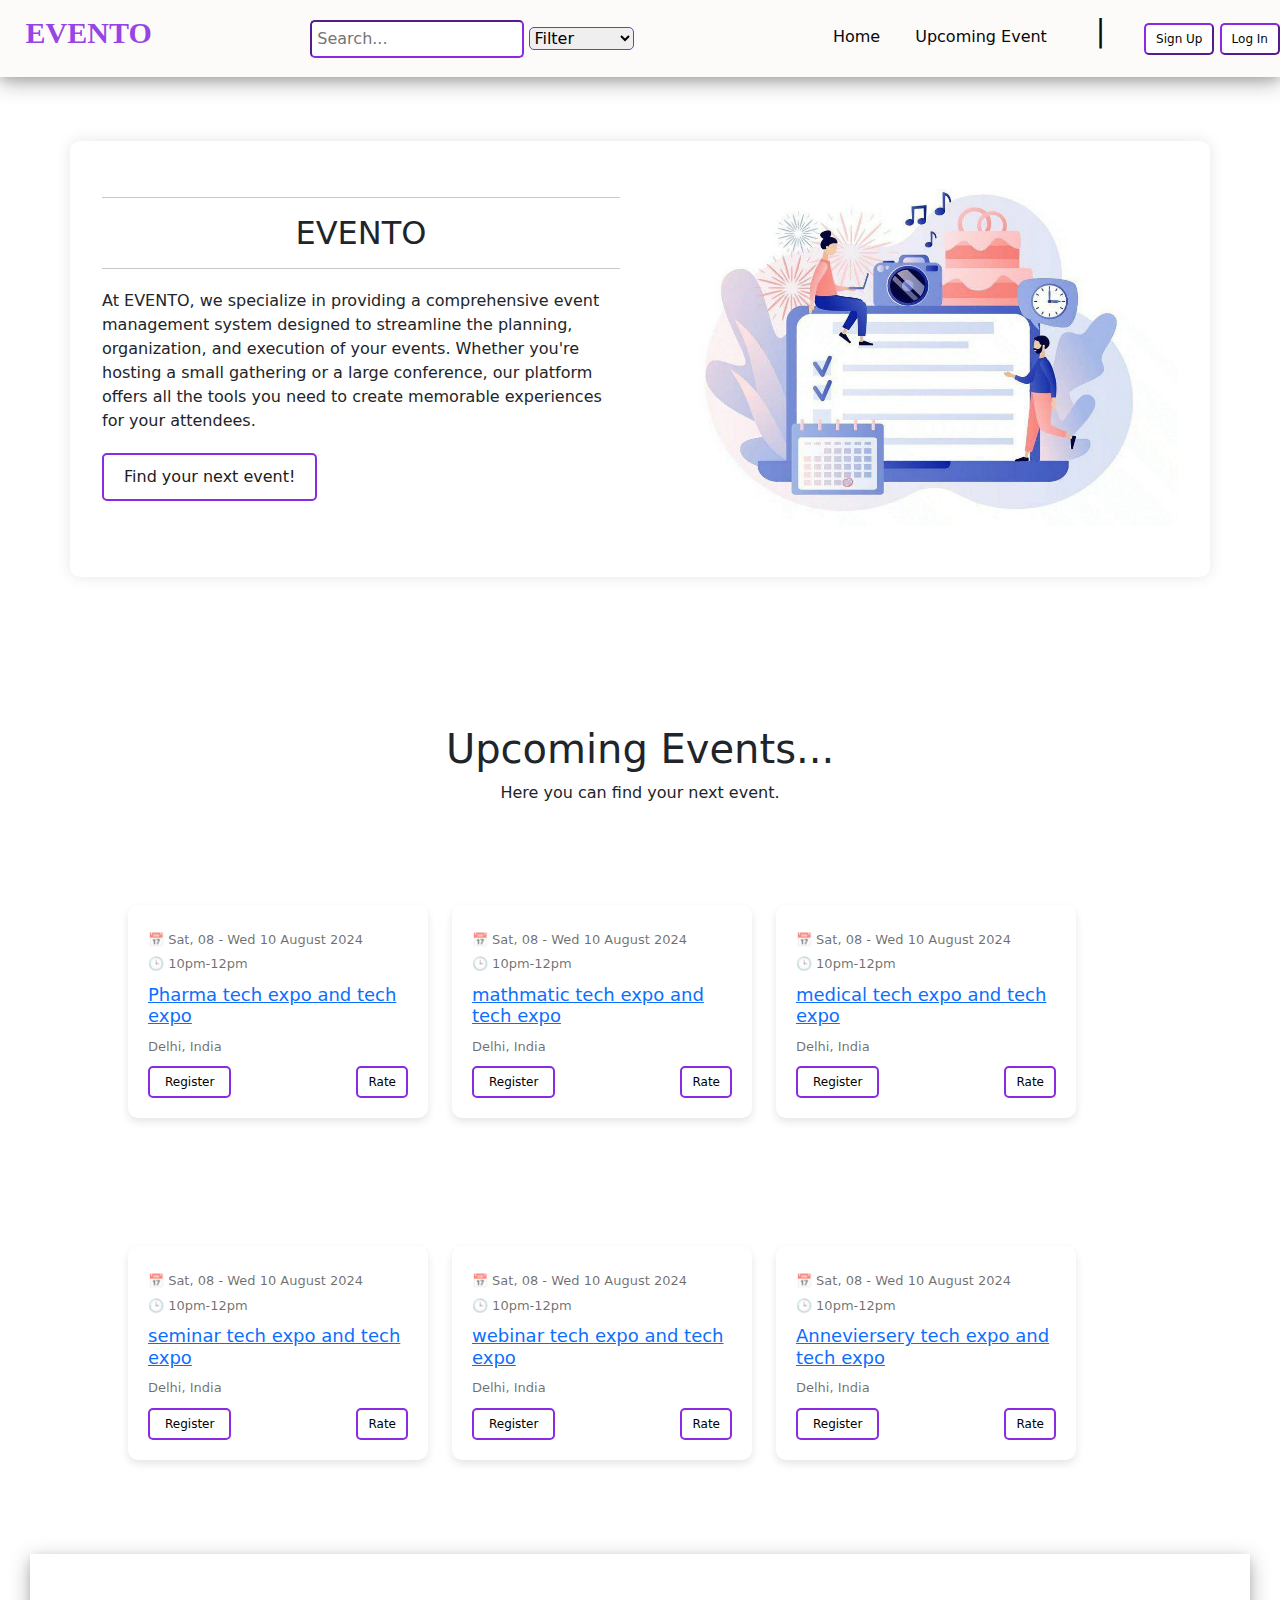
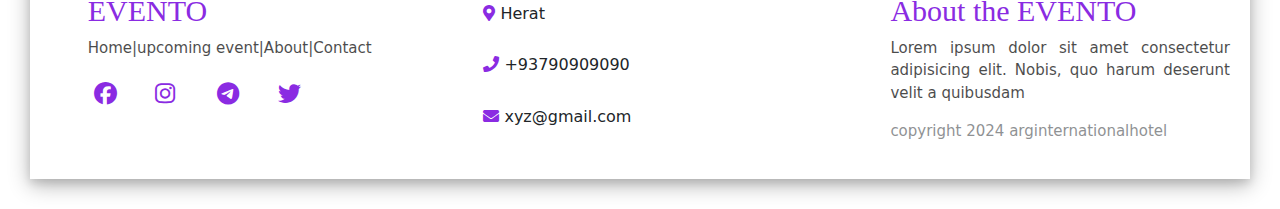
==== commit 8ddcc6bd: "Add files via upload" ====
--- a/index.html
+++ b/index.html
@@ -1,108 +1,182 @@
 <!DOCTYPE html>
 <html lang="en">
-
 <head>
     <meta charset="UTF-8">
     <meta name="viewport" content="width=device-width, initial-scale=1.0">
-    <meta http-equiv="X-UA-Compatible" content="ie=edge">
-    <title>Evento</title>
-    <link rel="stylesheet" href="fontawesome-free-6.2.0-web/css/all.min.css">
-    <link rel="stylesheet" href="bootstrap-5.2.3-dist/css/bootstrap.min.css">
-    <link rel="stylesheet" href="detailstyle.css.css">
-    <link href="img/d.jpg" rel="icon">
+    <title>Document</title>
+    <link rel="stylesheet" href="style.css">
+    <link href="https://cdn.jsdelivr.net/npm/bootstrap@5.3.3/dist/css/bootstrap.min.css" rel="stylesheet" integrity="sha384-QWTKZyjpPEjISv5WaRU9OFeRpok6YctnYmDr5pNlyT2bRjXh0JMhjY6hW+ALEwIH" crossorigin="anonymous">
+    <script src="https://cdn.jsdelivr.net/npm/bootstrap@5.3.3/dist/js/bootstrap.bundle.min.js" integrity="sha384-YvpcrYf0tY3lHB60NNkmXc5s9fDVZLESaAA55NDzOxhy9GkcIdslK1eN7N6jIeHz" crossorigin="anonymous"></script>
+    <link rel="preconnect" href="https://fonts.googleapis.com">
+<link rel="preconnect" href="https://fonts.gstatic.com" crossorigin>
+<link href="https://fonts.googleapis.com/css2?family=Lobster&family=Poetsen+One&display=swap" rel="stylesheet">
+<link rel="stylesheet" href="https://cdnjs.cloudflare.com/ajax/libs/font-awesome/6.5.1/css/all.min.css">
+<link rel="stylesheet" href="fontawesome-free-6.2.0-web/css/all.min.css">
+<link rel="stylesheet" href="bootstrap-5.2.3-dist/css/bootstrap.min.css">
+<link href="img/d.jpg" rel="icon">
+<link rel="stylesheet" href="https://cdnjs.cloudflare.com/ajax/libs/font-awesome/5.15.3/css/all.min.css">
 </head>
-
 <body>
-  <script src="detailscript.js.js"></script>
-  <div>
-     
-          <header>
-            <div class="navbar">
-                    <div class="logo">EVENTO</div>
-                        <div class="search-bar">
-                           
-                            <input type="text" placeholder="Search...">
-                            <select name="Filter" id="filter" value="Fiter">
-                                <option value="">Filter</option>
-                                <option value="">Adventure</option>
-                            </select>
-                        
-                        </div>
-                        <ul class="nav-links">
-                            <li><a href="index.html">Home</a></li>
-                            <li><a href="#Upcoming Event">Upcoming Event</a></li>
-                        </ul>
-                           <p class="line">
-                            |
-                            </p>
-                        
-                        <div class="button">
-                          <a href=""> <button class="sign-up-btn" id="sign-up-btn">Sign Up</button></a>
-                          <a href=""><button class="log-in-btn" id="log-in-btn">Log In</button></a>
-                        </div> 
-                    </div>
-                </div>
-                     </header>  
-        </div>
-      </section>
-      <div class="signup">
-        <div class="input_box">
-          <span class="close-sign">×</span>
-          <h2>Sign UP</h2>
-          <input type="text" name="" placeholder="First Name" id="input">
-          <input type="text" name="" placeholder="Last Name" id="input">
-          <input type="email" name="" placeholder="Email" id="input">
-          <input type="text" name="" placeholder="Password" id="input">
-        </div><br>
-        <input type="checkbox" name="" id=""><span>Agree Terms and Policy</span><br><br>
-        <button class="btn" style="border: solid blueviolet;">Sign up</button> 
-      </div>
-      <div class="login">
-        <div class="input_box">
-            <span class="close-log">×</span>
-            <h2>Log in</h2>
-            <input type="text" name="" placeholder="Email" id="">
-            <input type="text" name="" placeholder="Password" id="">
-        </div><br>
-       <p>Forgot password?</p>
-        <button class="btn" style="border: solid blueviolet;">Log In</button>
-    </div>
-      <div class="overlay"></div>
-<div class="section">
-  <div class="row">
-    <div class="col-md-6 p">
-      <h2>pharma Tech expo and Tech expo</h2>
-     <p> This pharmaceutical and lab expo brings <br>
-      together people from across the globe to <br>
-      one destination .indias <br>
-      Leading Pharma And Lab Exhibition.</p>
-
-you can register here!
-<br>
-<br>
-<button class="register-btn" id="register-btn">Register</button>
-<div class="register">
-  <div class="input_box">
-    <span class="close-register">×</span>
-     <form action="" name="registrationForm" onsubmit="return validateForm()">
-      <h2>Registration Form</h2>
-      <input type="text" name="name" placeholder="Name" id="">
-  <input type="text" name="city" placeholder="City" id="">
-  <input type="email" name="email" placeholder="Emial" id="">
-  <input type="text" name="CompanyName" placeholder="Company Name" id="">
-</div>
-<select name="countryCode" id="">
-  <option value="">93</option>
-</select> 
-<input type="text" name="mobile" placeholder="Mobile" id="Mobile"><br>
-
-<input type="checkbox" name="intreduce me" id=""><span>intreduce me</span><br>
-<br>
-<input type="submit"class="btn" style=" border-color: rgba(137, 43, 226, 0.89);" value="Register">
-
-     </form>
-</div>
-<div class="overlay"></div>
+    <script src="myscript.js"></script>
+<header>
+    <div class="navbar">
+            <div class="logo">EVENTO</div>
+                <div class="search-bar">
+                    <input type="text" placeholder="Search..." id="search-item" onkeyup="search()">
+                    <select name="Filter" id="filter" value="Fiter" placeholder="filter">
+                        <option value="">Filter</option>
+                        <option value="">Adventure</option>
+                    </select>
+                </div>
+                </script>
+                <ul class="nav-links">
+                    <li><a href="#Home">Home</a></li>
+                    <li><a href="#Upcoming Event">Upcoming Event</a></li>
+                </ul>
+                   <p class="line">
+                    |
+                    </p>
+                
+                <div class="button">
+                   <a href=""> <button class="sign-up-btn" id="sign-up-btn">Sign Up</button></a>
+                    <a href=""><button class="log-in-btn" id="log-in-btn">Log In</button></a>
+                </div> 
+            </div>
+        </div>  
+        <div class="signup">
+            <div class="input_box">
+              <span class="close-sign">×</span>
+              <h2>Sign UP</h2>
+              <input type="text" name="" placeholder="First Name" id="input">
+              <input type="text" name="" placeholder="Last Name" id="input">
+              <input type="email" name="" placeholder="Email" id="input">
+              <input type="text" name="" placeholder="Password" id="input">
+            </div><br>
+            <input type="checkbox" name="" id=""><span>Agree Terms and Policy</span><br><br>
+            <button class="btn" style="border: solid blueviolet;">Sign up</button> 
+          </div>
+          <div class="login">
+            <div class="input_box">
+                <span class="close-log">×</span>
+                <h2>Log in</h2>
+                <input type="text" name="" placeholder="Email" id="">
+                <input type="text" name="" placeholder="Password" id="">
+            </div><br>
+           <p>Forgot password?</p>
+            <button class="btn" style="border: solid blueviolet;">Log In</button>
+        </div>
+          <div class="overlay"></div>
+    </header>
+        <div class="container">
+            <div class="text-section">
+                <hr>
+                <h1>EVENTO</h1>
+                <hr>
+                <p>
+                    At EVENTO, we specialize in providing a comprehensive event management system designed to streamline the planning, organization, and execution of your events. Whether you're hosting a small gathering or a large conference, our platform offers all the tools you need to create memorable experiences for your attendees.
+                </p>
+                  <button  class="searchbtn">Find your next event!</button>
+            </div>
+            <div class="image-section">
+                <img src="./img/photo_2024-08-22_09-11-59.jpg" alt="Event management illustration" style="height: 97%; width: 100%;">
+            </div>
+        </div>
+    <section class="eventss">
+        <h1>Upcoming Events...</h1>
+        <p>Here you can find your next event.</p> 
+    </section> 
+    <section class="events1" id="events1">
+        <div class="row">
+             <div class="col-lg-4 col-md-4" id="event-cards">
+                <div class="event-card" id="service-card" style="width: 100rem;">
+                    <div class="event-info" id="event-info">
+                        <p>📅 Sat, 08 - Wed 10 August 2024</p>
+                        <p>🕒 10pm-12pm</p>
+                        <h3><a href="Detial/index.html">Pharma tech expo and tech expo</a></h3>
+                        <p>Delhi, India</p>
+                    </div>
+                    <div class="event-actions">
+                        <button><a href="" id="register-btn" class="register-btn" >Register</a></button>
+                        <button id="rateBtn" class=" rateBtn button">Rate</button>
+                    </div>
+                </div>
+            </div>
+            <div class="col-lg-4 col-md-4">
+                <div class="event-card" id="service-card" style="width: 100rem;">
+                    <div class="event-info" id="event-info">
+                        <p>📅 Sat, 08 - Wed 10 August 2024</p>
+                        <p>🕒 10pm-12pm</p>
+                        <h3><a href="Detial/index.html">mathmatic tech expo and tech expo</a></h3>
+                        <p>Delhi, India</p>
+                    </div>
+                    <div class="event-actions">
+                        <button><a href="" id="register-btn" class="register-btn">Register</a></button>
+                        <button id="rateBtn" class=" rateBtn button">Rate</button>
+                    </div>
+                </div>
+            </div>
+            <div class="col-lg-4 col-md-4">
+                <div class="event-card" id="service-card" style="width: 100rem;">
+                    <div class="event-info" id="event-info">
+                        <p>📅 Sat, 08 - Wed 10 August 2024</p>
+                        <p>🕒 10pm-12pm</p>
+                        <h3><a href="Detial/index.html">medical tech expo and tech expo</a></h3>
+                        <p>Delhi, India</p>
+                    </div>
+                    <div class="event-actions">
+                        <button><a href="" id="register-btn" class="register-btn">Register</a></button>
+                        <button id="rateBtn" class=" rateBtn button">Rate</button>
+                    </div>
+                </div>
+            </div>
+        </div>
+    </section>
+    <section class="events2">        
+        <div class="row">
+            <div class="col-lg-4 col-md-4">
+                <div class="event-card" id="service-card" style="width: 100rem;">
+                    <div class="event-info" id="event-info">
+                        <p>📅 Sat, 08 - Wed 10 August 2024</p>
+                        <p>🕒 10pm-12pm</p>
+                        <h3><a href="Detial/index.html">seminar tech expo and tech expo</a></h3>
+                        <p>Delhi, India</p>
+                    </div>
+                    <div class="event-actions">
+                        <button><a href="" id="register-btn" class="register-btn">Register</a></button>
+                        <button id="rateBtn" class=" rateBtn button">Rate</button>
+                    </div>
+                </div>
+            </div>
+            <div class="col-lg-4 col-md-4">
+                <div class="event-card" id="service-card" style="width: 100rem;">
+                    <div class="event-info" id="event-info">
+                        <p>📅 Sat, 08 - Wed 10 August 2024</p>
+                        <p>🕒 10pm-12pm</p>
+                        <h3><a href="Detial/index.html">webinar tech expo and tech expo</a></h3>
+                        <p>Delhi, India</p>
+                    </div>
+                    <div class="event-actions">
+                        <button><a href="" id="register-btn" class="register-btn">Register</a></button>
+                        <button id="rateBtn" class=" rateBtn button">Rate</button>
+                    </div>
+                </div>
+            </div>
+            <div class="col-lg-4 col-md-4">
+                <div class="event-card" id="service-card" style="width: 100rem;">
+                    <div class="event-info" id="event-info">
+                        <p>📅 Sat, 08 - Wed 10 August 2024</p>
+                        <p>🕒 10pm-12pm</p>
+                        <h3><a href="Detial/index.html">Anneviersery tech expo and tech expo</a></h3>
+                        <p>Delhi, India</p>
+                    </div>
+                    <div class="event-actions">
+                        <button><a href="" id="register-btn" class="register-btn">Register</a></button>
+                        <button id="rateBtn" class=" rateBtn button">Rate</button>
+                    </div>
+                </div>
+            </div>
+        </div>    
+    </section> 
 <div class="register">
   <div class="input_box">
     <form action="" name="registrationForm" onsubmit="return validateForm()"></form>
@@ -121,134 +195,73 @@
   <input type="checkbox" name="" id=""><span>intreduce me</span><br>
   <br>
   </div>
-  <button class="btn">Register</button>
+  <button class="register-btn">Register</button>
 </div> </form>
 <div class="overlay"></div>
+
+<div id="rateModal" class="modal">
+  <div class="modal-content">
+    <span class="close">×</span>
+    <h2>Rate this product</h2>
+    <div class="stars">
+        <input type="radio" name="star" id="star1"><label for="star1" class="fas fa-star"></label>
+        <input type="radio" name="star" id="star2"><label for="star2" class="fas fa-star"></label>
+        <input type="radio" name="star" id="star3"><label for="star3" class="fas fa-star"></label>
+        <input type="radio" name="star" id="star4"><label for="star4" class="fas fa-star"></label>
+        <input type="radio" name="star" id="star5"><label for="star5" class="fas fa-star"></label>
     </div>
-    <div class="col-md-6">
-      
-      <img src="ss.jpg" alt="" srcset="" class="img">
-    </div>
-  </div>
- 
-  <div class="row">
-    <div class="col-md-6 p">
-      <h6>Date And Time</h6>
-      <p>2024/02/2,10pm-12pm</p>
-
-<h6>Location</h6>
-<p>Herat Afghanistan</p>
-
-    </div>
-    <div class="col-md-6 p">
-     <div class="event-type">
-      <label for=""><h6>Event type:</h6></label>
-      <input type="text" name="" placeholder="Education" id="">
-     </div>
-     
-     <br>
-     <br>
-    
-      <h6>Official Link:
-        <a href=""><img class="link" src="img/3.jpg" alt="" srcset=""></a>
-        <a href=""><img class="link" src="img/4 (2).jpg" alt="" srcset=""></a>
-        <a href=""><img class="link" src="img/4.jpg" alt="" srcset=""></a>
-          </h6>
-    </div>
+    <button class="button1">Submit</button>
   </div>
 </div>
 
-<h4>User Feedback</h4>
-<div class="feed">
-  <div id="test" class="carousel slide colored-section "data-bs-ride="carousel">
-
-   
-    
-    <!-- The slideshow -->
-    <div class="carousel-inner">
-      <div class="carousel-item active">
-        <!-- <img src="la.jpg" alt="Los Angeles" width="1100" height="500"> -->
-        <img src="img/1.jpg" alt="" srcset="" class="test-img"><br>
-        <em> Miss.Rango  </em><br />
-       <p>"We've noticed how foucused you are lately and how well you manange your time .
-         your producing tremenduse work; <br>keep it up! "</p>
-
-      </div>
-      <div class="carousel-item">
-        <img src="img/2.jpg" alt="" srcset="" class="test-img"><br>
-        <em>Raziq  </em><br />
-       <p>"We've noticed how foucused you are lately and how well you manange your time .
-         your producing tremenduse work; <br>keep it up! "</p>
-       
-      </div>
-      <div class="carousel-item">
-        <img src="img/blog-recent-3.jpg" alt="" srcset="" class="test-img"><br>
-  <em>Sara  </em><br />
-       <p>"We've noticed how foucused you are lately and how well you manange your time .
-         your producing tremenduse work; <br>keep it up! "</p>
-
-      </div>
-    </div>
-    
-    
-    <button class="carousel-control-prev" type="button"data-bs-target="#carouselExample-home" data-bs-slide="prev">
-      <span class="carousel-control-prev-icon bg-dark"aria-hidden="true"></span>
-      <span class="visually-hidden">perviose</span>
-
-  </button>
-  <button class="carousel-control-next" type="button"data-bs-target="#carouselExample-home" data-bs-slide="next">
-      <span class="carousel-control-next-icon bg-dark"aria-hidden="true" ></span>
-      <span class="visually-hidden">next</span>
-
-  </button>
-  </div>
-  
-  
-</div>
-<button class="feedback-btn" id="feedback-btn">Share your Feedback</button>
-<div class="feedback">
-  <span class="close-feedback">×</span>
-  <form action="" id="FeedbackForm">
-    <div class="input_box">
-      <h3>Share your Feedback</h3>
-      <p>We would love to hear your thoughts, suggestion and concern.</p>
-      <hr>
-      <input type="text" name="" placeholder="Name" id="name" required>
-      <input type="text" name="" placeholder="last Name" id="lastName" required>
-       <input type="email" name="" placeholder="Emial" id="emial"required>
-       <input type="text" name="" placeholder="Describe your feedback" required id="feedback">
-  </div><br>
-  <button class="btn" type="submit">Submit</button>
-  </form>
-  <p id="message"></p>
-</div>
-<footer>
-  <div class="row">
-    <div class="col-lg-4 col-md-4 col-sm-12">
-      <h3 class="footer-h3">EVENTO</h3>
-      <p class="footer-p">Home|upcoming event|About|Contact</p>
-      <div class="socialicon">
-        <a href=""><i class="fa-brands fa-facebook"></i></a>
-        <a href=""><i class="fa-brands fa-instagram"></i></a>
-        <a href=""><i class="fa-brands fa-telegram"></i></a>
-        <a href=""><i class="fa-brands fa-twitter"></i></a>
-      </div>
-    </div>
-    <div class="col-lg-4 col-md-4 col-sm-12" id="footer-social">
-      <ul>
-      <li><a><i class="fa fa-location-dot"></i> Herat</i></a></li>
-      <li><a><i class="fa fa-phone" aria-hidden="true"></i> +93790909090</a></li>
-      <li><a><i class="fa fa-envelope" aria-hidden="true"></i> xyz@gmail.com</a></li>
-      </ul>
-    </div>
-    <div class="col-lg-4 col-md-4 col-sm-12">
-      <h3 class="footer-h3">About the EVENTO</h3>
-      <p class="footer-p">Lorem ipsum dolor sit amet consectetur adipisicing elit. Nobis, quo harum deserunt velit a quibusdam</p>
-      <p class="copy-right">copyright 2024 arginternationalhotel</p>
-    </div>
-  </div>
-</footer>           
-        <script src="Bootstrap/bootstrap.min.js"></script>
-        <script src="bootstrap-5.2.3-dist/js/bootstrap.bundle.js"></script>
-        </body></html>
-        +<script>
+    var modal = document.getElementById("rateModal");
+    var btns = document.querySelectorAll(".rateBtn");
+    var span = document.getElementsByClassName("close")[0];
+
+    btns.forEach(btn => {
+        btn.onclick = function() {
+            modal.style.display = "block";
+        }
+    });
+
+    span.onclick = function() {
+        modal.style.display = "none";
+    }
+
+    window.onclick = function(event) {
+        if (event.target == modal) {
+            modal.style.display = "none";
+        }
+    }
+</script>
+
+
+    <footer>
+        <div class="row">
+          <div class="col-lg-4 col-md-4 col-sm-12">
+            <h3 class="footer-h3">EVENTO</h3>
+            <p class="footer-p">Home|upcoming event|About|Contact</p>
+            <div class="socialicon">
+              <a href=""><i class="fa-brands fa-facebook"></i></a>
+              <a href=""><i class="fa-brands fa-instagram"></i></a>
+              <a href=""><i class="fa-brands fa-telegram"></i></a>
+              <a href=""><i class="fa-brands fa-twitter"></i></a>
+            </div>
+          </div>
+          <div class="col-lg-4 col-md-4 col-sm-12" id="footer-social">
+            <ul>
+            <li><a><i class="fa fa-location-dot"></i> Herat</i></a></li>
+            <li><a><i class="fa fa-phone" aria-hidden="true"></i> +93790909090</a></li>
+            <li><a><i class="fa fa-envelope" aria-hidden="true"></i> xyz@gmail.com</a></li>
+            </ul>
+          </div>
+          <div class="col-lg-4 col-md-4 col-sm-12">
+            <h3 class="footer-h3">About the EVENTO</h3>
+            <p class="footer-p">Lorem ipsum dolor sit amet consectetur adipisicing elit. Nobis, quo harum deserunt velit a quibusdam</p>
+            <p class="copy-right">copyright 2024 arginternationalhotel</p>
+          </div>
+        </div>
+      </footer>           
+</body>
+</html>--- a/style.css
+++ b/style.css
@@ -0,0 +1,563 @@
+/* styles.css */
+
+body {
+    font-family: Arial, sans-serif;
+    margin: 0;
+    padding: 0;
+}
+
+.navbar {
+    display: flex;
+    justify-content: space-between;
+    align-items: center;
+    background-color: #fdfafae8;
+    color: rgb(12, 12, 12);
+    box-shadow: 0 4px 8px 0 rgba(0, 0, 0, 0.1), 0 6px 20px 0 rgba(0, 0, 0, 0.3);
+    height: fit-content;
+}
+
+.logo {
+    font-size: 30px;
+    font-weight: bold;
+    padding-left: 2%;
+    margin-top: -1%;
+    color: rgba(137, 43, 226, 0.89);
+    font-family: Georgia, 'Times New Roman', Times, serif;
+}
+.search-bar{
+    padding-top: 5%;
+    margin-top: -5%;
+    margin-left: 120px;
+}
+.line{
+    font-size: 30px;
+}
+
+.nav-links {
+    list-style: none;
+    display: flex;
+    gap: 15px;
+    padding-top: 5%;
+    margin-top: -4%;
+    padding-left: 100px;
+    margin-left: 50px;
+    
+    
+
+}
+
+.nav-links li {
+    display: inline;
+}
+
+.nav-links a {
+    color: rgb(8, 8, 8);
+    text-decoration: none;
+    padding: 5px 10px;
+    
+}
+
+.nav-links a:hover {
+    background-color: #f1eeee;
+    border-radius: 5px;
+}
+
+.search-bar input {
+    padding: 5px;
+    border-color: blueviolet;
+    border-radius: 5px;
+}
+#filter{
+    border-color: blueviolet;
+    border-radius: 5px;
+    border-style: solid;
+}
+.socialicons{
+    margin-top: -1%;
+}
+.socialicon a {
+    margin: 5% 2%;
+    padding-top: 10%;
+    margin-right: 7%;
+}
+
+.socialicon i{
+    width: 25px;
+    height: 25px;
+    font-size: 23px;
+    color: blueviolet;
+    padding-top: 12%;
+}
+
+.sign-up-btn, .log-in-btn {
+    color: rgb(5, 5, 5);
+    border-color:blueviolet ;
+    padding: 5px 10px;
+    border-radius: 5px;
+    background-color: white;
+    font-size: 12px;
+    
+}
+.sign-up-btn:hover, .log-in-btn:hover {
+    background-color: #f1eeee;
+}
+.header-content {
+    display: flex;
+    justify-content: space-between;
+    align-items: center;
+    padding: 20px;
+}
+/* Container for text and image */
+.container {
+    display: flex;
+    flex-direction: column;
+    text-align: center;
+    background-color: #fff;
+    padding: 20px;
+    border-radius: 10px;
+    max-width: 100%;
+    box-shadow: 0 0 15px rgba(0,0,0,0.1);
+    margin-top: 5%;
+}
+
+/* Responsive design for larger screens */
+@media (min-width: 768px) {
+    .container {
+        flex-direction: row;
+        text-align: left;
+    }
+}
+
+/* Text section styling */
+.text-section {
+    flex: 1;
+    padding: 20px;
+}
+
+.text-section h1 {
+    font-size: 2em;
+    text-align: center;
+}
+
+.text-section p {
+    margin: 20px 0px;
+}
+
+.searchbtn {
+    display: inline-block;
+    background-color: white;
+    color: #202020;
+    padding: 10px 20px;
+    text-decoration: none;
+    border-radius: 5px;
+    border: 2px solid blueviolet;
+    text-align: center;
+}
+/* Image section styling */
+.image-section {
+    flex: 1;
+    padding: 20px;
+
+}
+
+.image-section img {
+    border-radius: 10px;
+}
+
+/* Responsive design adjustments for smaller screens */
+@media (max-width: 767px) {
+    .image-section img {
+        max-width: 200px;
+        margin: 0 auto;
+    }
+}
+.events1 {
+    text-align: center;
+    padding: 5%;  
+    display: flex; 
+    margin-left: 5%;
+    margin-right: 5%;
+    
+    
+   }
+   .events2 {
+    text-align: center;
+    padding: 5%;  
+    display: flex; 
+    margin-left: 5%;
+    margin-right: 5%;
+    
+   }
+.eventss  { 
+    padding: 20px;
+    text-align: center;
+    margin-top: 10%;
+   }   
+.event-card {
+    background-color: #ffffff;
+    border-radius: 10px;
+    padding: 20px;
+    box-shadow: 0 4px 8px rgba(0, 0, 0, 0.1);
+    max-width: 300px;
+    text-align: left;
+   }   
+.event-info p {
+    margin: 5px 0;
+    font-size: 13px;
+    color: #1616169f;
+   }
+   
+.event-info h3 {
+    margin: 10px 0;
+    font-size: 18px;
+    color: #333;
+   }
+   
+.event-actions {
+   display: flex;
+    justify-content: space-between;
+    margin-top: 10px;
+   }
+   
+.event-actions button {
+    background-color:white;
+    border: 2px solid blueviolet;
+    border-radius: 5px;
+    padding: 5px 10px;
+    color: black;
+    cursor: pointer;
+    font-size: 12px;
+   }
+.event-actions a{
+    text-decoration: none;
+    color: black;
+}
+   
+.event-actions button:hover {
+    background-color: #f1eeee;
+   }
+   .img{
+    width: 80%;
+    border-radius: 10px;
+    margin-top: 100px;
+}
+.section{
+    padding: 30px;
+}
+.p{
+    margin-top:100px ;
+   padding-left: 70px;
+}
+.sign-up-btn, .log-in-btn {
+    color: rgb(5, 5, 5);
+    border-color:blueviolet ;
+    padding: 5px 10px;
+    border-radius: 5px;
+    background-color: white;
+    font-size: 12px;
+
+   
+    
+}
+.sign-up-btn:hover, .log-in-btn:hover {
+    background-color: #f1eeee;
+}
+.sign-up-btn:hover, .log-in-btn:hover {
+    background-color: #f1eeee;
+}
+.signup{
+    width: 400px;
+    height: 500px;
+    margin: auto;
+   margin-top: 20px;
+    box-shadow: 0 4px 8px 0 blueviolet;
+    padding: 50px;
+    justify-content: center;
+    align-items: center;
+    display: none;
+    z-index: 10;
+    position: absolute;
+   background-color: white;
+   left: 35%;   
+}
+@media (max-width: 600px) {
+   .signup{
+   width: 80%;
+   margin-left: -23% 
+   }
+}
+.overlay{
+position: fixed;
+top: 0%;
+left: 0%;
+width: 100%;
+height: 100%;
+background-color: rgba(247, 243, 243, 0.836);
+backdrop-filter: blur(3px);
+z-index: 5;  
+display: none; 
+border-radius: 5%; 
+}
+h2{
+    text-align: center;
+}
+.input_box input{
+    margin: 10px;
+    width: 295px;
+}
+.select{
+    margin-left: 5%;
+}
+#Mobile{
+    width: 140px;
+}
+.btn{
+    width: 298px;
+    cursor: pointer;
+    padding: 5px;
+    border: solid;
+    border-color: 2px solid blueviolet;
+}
+.btn:hover{
+    width: 298px;
+    border-color: darkmagenta;
+    background-color: #f1eeee;
+}
+.login{
+    width: 400px;
+    height: 350px;
+    margin: auto;
+   margin-top: 20px;
+    box-shadow: 0 4px 8px 0 rgba(0, 0, 0, 0.1), 0 6px 20px 0 rgba(0, 0, 0, 0.5);
+    padding: 50px;
+    justify-content: center;
+    align-items: center;
+    display: none;
+    z-index: 10;
+    position: absolute;
+   background-color: white;
+   left: 35%   
+
+}
+@media (max-width: 600px) {
+    .login{
+    width: 80%;
+    margin-left: -23% 
+    }
+}
+h2{
+    text-align: center;
+}
+.input_box input{
+    margin: 10px;
+    width: 295px;
+}
+.select{
+    margin-left: 5%;
+}
+#Mobile{
+    width: 140px;
+}
+.btn{
+    width: 298px;
+    cursor: pointer;
+    padding: 5px;
+    border-color: blueviolet;
+}
+.btn:hover{
+    width: 298px;
+    border-color: darkmagenta;
+    background-color: #f1eeee;
+}
+/* The Close Button */
+.close-sign , .close-log {
+    color: #aaa;
+    float: right;
+    font-size: 28px;
+    font-weight: bold;
+  }
+  
+  .close-sign:hover , .close-log:hover,
+  .close-sign:focus , .close-log:focus {
+    color: black;
+    text-decoration: none;
+    cursor: pointer;
+  }
+  .register{
+    width: 400px;
+    height: 500px;
+    box-shadow: 0 4px 8px 0 rgba(0, 0, 0, 0.1), 0 6px 20px 0 rgba(0, 0, 0, 0.5);
+    padding: 50px;
+    justify-content: center;
+    align-items: center;
+    display: none ;
+    z-index: 10;
+    position: fixed ;
+   background-color: white;
+   left: 35%;
+   top: 5%;
+
+}
+@media (max-width: 600px) {
+    .register{
+    width: 80%;
+    margin-left: -23%; 
+    }
+}
+
+.input_box input{
+    margin: 10px;
+    width: 295px;
+}
+.select{
+    margin-left: 5%;
+}
+#Mobile{
+    width: 140px;
+}
+.register-btn{
+    width: 298px;
+    cursor: pointer;
+    padding: 5px;
+    border-color: blueviolet;
+}
+.register-btn:hover{
+    width: 298px;
+    border-color: darkmagenta;
+    background-color: #f1eeee;
+}
+.overlay{
+    position: fixed;
+    top: 0%;
+    left: 0%;
+    width: 100%;
+    height: 100%;
+    background-color: rgba(247, 243, 243, 0.836);
+    backdrop-filter: blur(3px);
+    z-index: 5;  
+    display: none; 
+    border-radius: 5%; 
+    }
+ .close-register {
+        color: #aaa;
+        float: right;
+        font-size: 28px;
+        font-weight: bold;
+}
+      
+.close-register:hover , 
+.close-register:focus {
+        color: black;
+        text-decoration: none;
+        cursor: pointer;
+}
+.modal {
+    display: none;
+    position: fixed;
+    z-index: 1;
+    left: 0;
+    top: 0;
+    width: 100%;
+    height: 100%;
+    overflow: auto;
+    background-color: rgba(0, 0, 0, 0.5);
+}
+.modal-content {
+    background-color: #fefefe;
+    margin: 15% auto;
+    padding: 20px;
+    border: 1px solid #888;
+    width: 80%;
+    max-width: 500px;
+}
+.close {
+    color: #aaa;
+    float: right;
+    font-size: 28px;
+    font-weight: bold;
+}
+.close:hover,
+.close:focus {
+    color: black;
+    text-decoration: none;
+    cursor: pointer;
+}
+.stars {
+    display: flex;
+    justify-content: center;
+    margin: 20px 0;
+}
+.stars input {
+    display: none;
+}
+.stars label {
+    font-size: 30px;
+    color: gray;
+    cursor: pointer;
+}
+.stars input:checked ~ label,
+.stars label:hover,
+.stars label:hover ~ label {
+    color: gold;
+}
+.button1 {
+    padding: 10px 20px;
+    background-color: blueviolet;
+    color: white;
+    border: none;
+    border-radius: 5px;
+    cursor: pointer;
+}
+footer{
+    margin-top:5%;
+    background-color: white;
+    margin-top: 20px;
+    box-shadow: 0 4px 8px 0 rgba(0, 0, 0, 0.1), 0 6px 20px 0 rgba(0, 0, 0, 0.3);
+    padding: 20px;
+  
+    margin: 30px;
+    
+
+}
+.footer-h3{
+    color: blueviolet;
+    font-size: 30px;
+    padding-top: 5%;
+    padding-left: 10%;
+    font-family: Georgia, 'Times New Roman', Times, serif;
+}
+.footer-p{
+    text-align: justify;
+    font-size: 15px;
+    padding-left: 10%;
+    color: black;
+    opacity: 70%;
+}
+.copy-right{
+text-align: justify;
+opacity: 50%;
+font-size: 15px;
+padding-left: 10%;
+padding-right: 5%;
+}
+#footer-social li{
+    list-style: none;
+    margin-top: 8%;
+}
+.fa{
+    color: blueviolet;
+}
+.fa-brands{
+    color:blueviolet;
+    font-size: 20px;
+    padding: 2%;
+    transition: all 0.5s;
+    margin-bottom: 2%;
+    margin-top: -10%;
+}
+.fa-brands:hover{
+    color:  rgba(255, 255, 255, 0.651);
+    transform: scale(1.1);
+}
+.socialicon{
+    margin-left: 8%;}
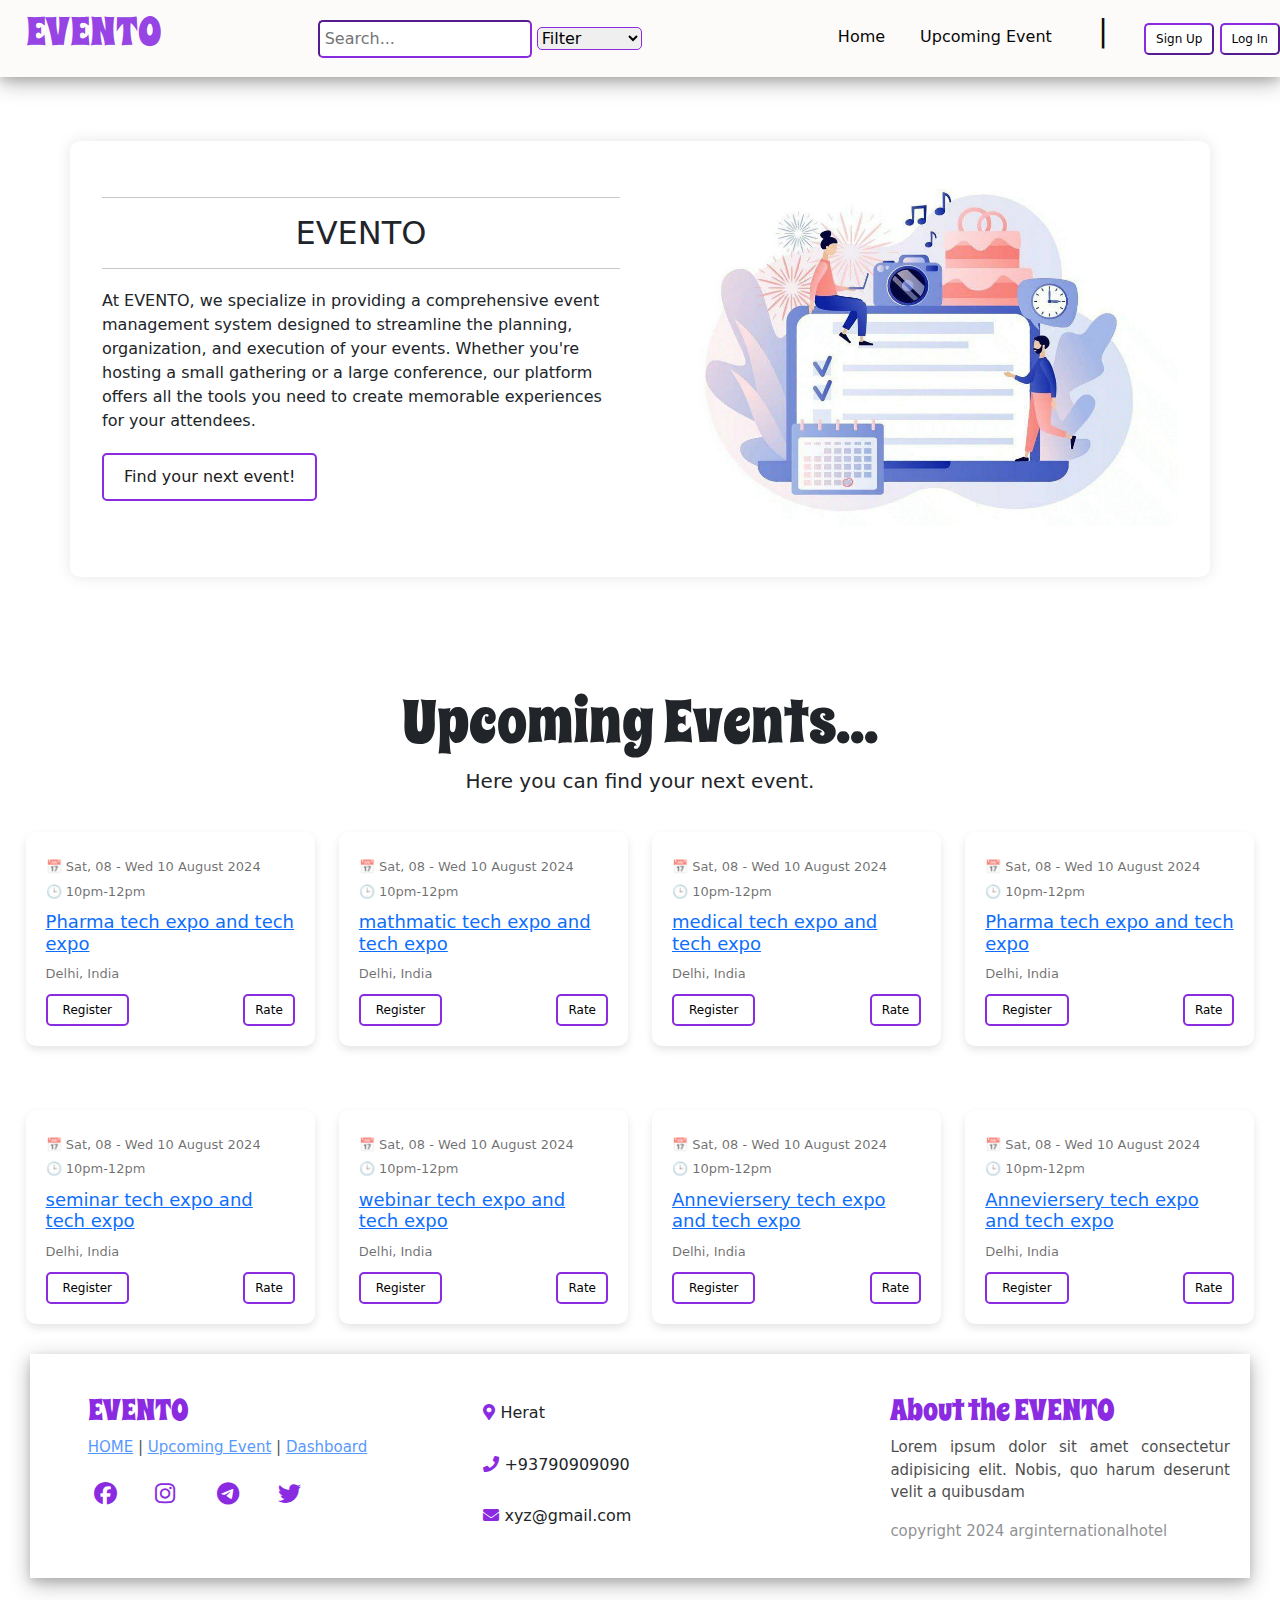
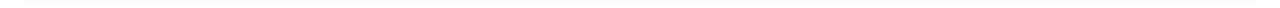
==== commit 6cff4852: "Add files via upload" ====
--- a/index.html
+++ b/index.html
@@ -15,11 +15,15 @@
 <link rel="stylesheet" href="bootstrap-5.2.3-dist/css/bootstrap.min.css">
 <link href="img/d.jpg" rel="icon">
 <link rel="stylesheet" href="https://cdnjs.cloudflare.com/ajax/libs/font-awesome/5.15.3/css/all.min.css">
+<link rel="preconnect" href="https://fonts.googleapis.com">
+<link rel="preconnect" href="https://fonts.gstatic.com" crossorigin>
+<link href="https://fonts.googleapis.com/css2?family=Lobster&family=Poetsen+One&family=Sacramento&family=Spicy+Rice&display=swap" rel="stylesheet">
 </head>
 <body>
     <script src="myscript.js"></script>
 <header>
-    <div class="navbar">
+    <nav class="navbar">
+
             <div class="logo">EVENTO</div>
                 <div class="search-bar">
                     <input type="text" placeholder="Search..." id="search-item" onkeyup="search()">
@@ -28,36 +32,34 @@
                         <option value="">Adventure</option>
                     </select>
                 </div>
-                </script>
-                <ul class="nav-links">
-                    <li><a href="#Home">Home</a></li>
-                    <li><a href="#Upcoming Event">Upcoming Event</a></li>
-                </ul>
+                 <ul class="nav-links">
+                    <li><a   href="#Home">Home</a></li>
+                    <li><a   href="#Upcoming Event">Upcoming Event</a></li>
+                 </ul>
                    <p class="line">
                     |
                     </p>
-                
                 <div class="button">
                    <a href=""> <button class="sign-up-btn" id="sign-up-btn">Sign Up</button></a>
                     <a href=""><button class="log-in-btn" id="log-in-btn">Log In</button></a>
                 </div> 
-            </div>
-        </div>  
+          
+    </nav>
         <div class="signup">
             <div class="input_box">
-              <span class="close-sign">×</span>
+              <span class="close-sign">×</span><br>
               <h2>Sign UP</h2>
-              <input type="text" name="" placeholder="First Name" id="input">
-              <input type="text" name="" placeholder="Last Name" id="input">
-              <input type="email" name="" placeholder="Email" id="input">
-              <input type="text" name="" placeholder="Password" id="input">
+              <input type="text" name="" placeholder="First Name" class="input">
+              <input type="text" name="" placeholder="Last Name" class="input">
+              <input type="email" name="" placeholder="Email" class="input">
+              <input type="text" name="" placeholder="Password" class="input">
             </div><br>
-            <input type="checkbox" name="" id=""><span>Agree Terms and Policy</span><br><br>
+            <input type="checkbox" name="" id=""><span> Agree Terms and Policy</span><br><br>
             <button class="btn" style="border: solid blueviolet;">Sign up</button> 
           </div>
           <div class="login">
             <div class="input_box">
-                <span class="close-log">×</span>
+                <span class="close-log">×</span><br>
                 <h2>Log in</h2>
                 <input type="text" name="" placeholder="Email" id="">
                 <input type="text" name="" placeholder="Password" id="">
@@ -87,12 +89,12 @@
     </section> 
     <section class="events1" id="events1">
         <div class="row">
-             <div class="col-lg-4 col-md-4" id="event-cards">
-                <div class="event-card" id="service-card" style="width: 100rem;">
-                    <div class="event-info" id="event-info">
-                        <p>📅 Sat, 08 - Wed 10 August 2024</p>
-                        <p>🕒 10pm-12pm</p>
-                        <h3><a href="Detial/index.html">Pharma tech expo and tech expo</a></h3>
+             <div class="col-lg-3 col-md-6 col-sm-12" id="event-cards">
+                <div class="event-card" id="service-card">
+                    <div class="event-info" id="event-info">
+                        <p>📅 Sat, 08 - Wed 10 August 2024</p>
+                        <p>🕒 10pm-12pm</p>
+                        <h3><a href="detail.html">Pharma tech expo and tech expo</a></h3>
                         <p>Delhi, India</p>
                     </div>
                     <div class="event-actions">
@@ -101,30 +103,44 @@
                     </div>
                 </div>
             </div>
-            <div class="col-lg-4 col-md-4">
-                <div class="event-card" id="service-card" style="width: 100rem;">
-                    <div class="event-info" id="event-info">
-                        <p>📅 Sat, 08 - Wed 10 August 2024</p>
-                        <p>🕒 10pm-12pm</p>
-                        <h3><a href="Detial/index.html">mathmatic tech expo and tech expo</a></h3>
-                        <p>Delhi, India</p>
-                    </div>
-                    <div class="event-actions">
-                        <button><a href="" id="register-btn" class="register-btn">Register</a></button>
-                        <button id="rateBtn" class=" rateBtn button">Rate</button>
-                    </div>
-                </div>
-            </div>
-            <div class="col-lg-4 col-md-4">
-                <div class="event-card" id="service-card" style="width: 100rem;">
-                    <div class="event-info" id="event-info">
-                        <p>📅 Sat, 08 - Wed 10 August 2024</p>
-                        <p>🕒 10pm-12pm</p>
-                        <h3><a href="Detial/index.html">medical tech expo and tech expo</a></h3>
-                        <p>Delhi, India</p>
-                    </div>
-                    <div class="event-actions">
-                        <button><a href="" id="register-btn" class="register-btn">Register</a></button>
+            <div class="col-lg-3 col-md-6 col-sm-12">
+                <div class="event-card" id="service-card" >
+                    <div class="event-info" id="event-info">
+                        <p>📅 Sat, 08 - Wed 10 August 2024</p>
+                        <p>🕒 10pm-12pm</p>
+                        <h3><a href="detail.html">mathmatic tech expo and tech expo</a></h3>
+                        <p>Delhi, India</p>
+                    </div>
+                    <div class="event-actions">
+                        <button><a href="" id="register-btn" class="register-btn">Register</a></button>
+                        <button id="rateBtn" class=" rateBtn button">Rate</button>
+                    </div>
+                </div>
+            </div>
+            <div class="col-lg-3 col-md-6 col-sm-12">
+                <div class="event-card" id="service-card" >
+                    <div class="event-info" id="event-info">
+                        <p>📅 Sat, 08 - Wed 10 August 2024</p>
+                        <p>🕒 10pm-12pm</p>
+                        <h3><a href="detail.html">medical tech expo and tech expo</a></h3>
+                        <p>Delhi, India</p>
+                    </div>
+                    <div class="event-actions">
+                        <button><a href="" id="register-btn" class="register-btn">Register</a></button>
+                        <button id="rateBtn" class=" rateBtn button">Rate</button>
+                    </div>
+                </div>
+            </div>
+            <div class="col-lg-3 col-md-6 col-sm-12" id="event-cards">
+                <div class="event-card" id="service-card" >
+                    <div class="event-info" id="event-info">
+                        <p>📅 Sat, 08 - Wed 10 August 2024</p>
+                        <p>🕒 10pm-12pm</p>
+                        <h3><a href="detail.html">Pharma tech expo and tech expo</a></h3>
+                        <p>Delhi, India</p>
+                    </div>
+                    <div class="event-actions">
+                        <button><a href="" id="register-btn" class="register-btn" >Register</a></button>
                         <button id="rateBtn" class=" rateBtn button">Rate</button>
                     </div>
                 </div>
@@ -133,40 +149,54 @@
     </section>
     <section class="events2">        
         <div class="row">
-            <div class="col-lg-4 col-md-4">
-                <div class="event-card" id="service-card" style="width: 100rem;">
-                    <div class="event-info" id="event-info">
-                        <p>📅 Sat, 08 - Wed 10 August 2024</p>
-                        <p>🕒 10pm-12pm</p>
-                        <h3><a href="Detial/index.html">seminar tech expo and tech expo</a></h3>
-                        <p>Delhi, India</p>
-                    </div>
-                    <div class="event-actions">
-                        <button><a href="" id="register-btn" class="register-btn">Register</a></button>
-                        <button id="rateBtn" class=" rateBtn button">Rate</button>
-                    </div>
-                </div>
-            </div>
-            <div class="col-lg-4 col-md-4">
-                <div class="event-card" id="service-card" style="width: 100rem;">
-                    <div class="event-info" id="event-info">
-                        <p>📅 Sat, 08 - Wed 10 August 2024</p>
-                        <p>🕒 10pm-12pm</p>
-                        <h3><a href="Detial/index.html">webinar tech expo and tech expo</a></h3>
-                        <p>Delhi, India</p>
-                    </div>
-                    <div class="event-actions">
-                        <button><a href="" id="register-btn" class="register-btn">Register</a></button>
-                        <button id="rateBtn" class=" rateBtn button">Rate</button>
-                    </div>
-                </div>
-            </div>
-            <div class="col-lg-4 col-md-4">
-                <div class="event-card" id="service-card" style="width: 100rem;">
-                    <div class="event-info" id="event-info">
-                        <p>📅 Sat, 08 - Wed 10 August 2024</p>
-                        <p>🕒 10pm-12pm</p>
-                        <h3><a href="Detial/index.html">Anneviersery tech expo and tech expo</a></h3>
+            <div class="col-lg-3 col-md-6 col-sm-12">
+                <div class="event-card" id="service-card">
+                    <div class="event-info" id="event-info">
+                        <p>📅 Sat, 08 - Wed 10 August 2024</p>
+                        <p>🕒 10pm-12pm</p>
+                        <h3><a href="detail.html">seminar tech expo and tech expo</a></h3>
+                        <p>Delhi, India</p>
+                    </div>
+                    <div class="event-actions">
+                        <button><a href="" id="register-btn" class="register-btn">Register</a></button>
+                        <button id="rateBtn" class=" rateBtn button">Rate</button>
+                    </div>
+                </div>
+            </div>
+            <div class="col-lg-3 col-md-6 col-sm-12">
+                <div class="event-card" id="service-card" >
+                    <div class="event-info" id="event-info">
+                        <p>📅 Sat, 08 - Wed 10 August 2024</p>
+                        <p>🕒 10pm-12pm</p>
+                        <h3><a href="detail.html">webinar tech expo and tech expo</a></h3>
+                        <p>Delhi, India</p>
+                    </div>
+                    <div class="event-actions">
+                        <button><a href="" id="register-btn" class="register-btn">Register</a></button>
+                        <button id="rateBtn" class=" rateBtn button">Rate</button>
+                    </div>
+                </div>
+            </div>
+            <div class="col-lg-3 col-md-6 col-sm-12">
+                <div class="event-card" id="service-card">
+                    <div class="event-info" id="event-info">
+                        <p>📅 Sat, 08 - Wed 10 August 2024</p>
+                        <p>🕒 10pm-12pm</p>
+                        <h3><a href="detail.html">Anneviersery tech expo and tech expo</a></h3>
+                        <p>Delhi, India</p>
+                    </div>
+                    <div class="event-actions">
+                        <button><a href="" id="register-btn" class="register-btn">Register</a></button>
+                        <button id="rateBtn" class=" rateBtn button">Rate</button>
+                    </div>
+                </div>
+            </div>
+            <div class="col-lg-3 col-md-6 col-sm-12">
+                <div class="event-card" id="service-card">
+                    <div class="event-info" id="event-info">
+                        <p>📅 Sat, 08 - Wed 10 August 2024</p>
+                        <p>🕒 10pm-12pm</p>
+                        <h3><a href="detail.html">Anneviersery tech expo and tech expo</a></h3>
                         <p>Delhi, India</p>
                     </div>
                     <div class="event-actions">
@@ -213,7 +243,6 @@
     <button class="button1">Submit</button>
   </div>
 </div>
-
 <script>
     var modal = document.getElementById("rateModal");
     var btns = document.querySelectorAll(".rateBtn");
@@ -224,11 +253,9 @@
             modal.style.display = "block";
         }
     });
-
     span.onclick = function() {
         modal.style.display = "none";
     }
-
     window.onclick = function(event) {
         if (event.target == modal) {
             modal.style.display = "none";
@@ -241,7 +268,11 @@
         <div class="row">
           <div class="col-lg-4 col-md-4 col-sm-12">
             <h3 class="footer-h3">EVENTO</h3>
-            <p class="footer-p">Home|upcoming event|About|Contact</p>
+            <p class="footer-p">
+                <a href="index.html">HOME</a> |
+                <a href="">Upcoming Event</a> |
+                <a href="Dshbrd/dshboard.html">Dashboard</a>
+            </p>
             <div class="socialicon">
               <a href=""><i class="fa-brands fa-facebook"></i></a>
               <a href=""><i class="fa-brands fa-instagram"></i></a>
--- a/style.css
+++ b/style.css
@@ -7,7 +7,7 @@
 }
 
 .navbar {
-    display: flex;
+    display: inline-flex;
     justify-content: space-between;
     align-items: center;
     background-color: #fdfafae8;
@@ -17,12 +17,16 @@
 }
 
 .logo {
-    font-size: 30px;
+    font-size: 40px;
     font-weight: bold;
     padding-left: 2%;
     margin-top: -1%;
     color: rgba(137, 43, 226, 0.89);
-    font-family: Georgia, 'Times New Roman', Times, serif;
+    font-family: "Spicy Rice", serif;
+    font-weight: 400;
+    font-style: normal;
+}
+@media (max-width: 767px){
 }
 .search-bar{
     padding-top: 5%;
@@ -101,12 +105,49 @@
 .sign-up-btn:hover, .log-in-btn:hover {
     background-color: #f1eeee;
 }
+
+@media (max-width: 567px){
+.line{
+    opacity: 0%;
+   
+}
+ .button{
+margin-left: 70%;
+margin-top: -13%;
+ } 
+ .search-bar{
+    margin-left: 7%;
+ }
+ .nav-links{
+    margin-left: -20%;
+    margin-top: 1%;
+ }
+}
+@media (max-width: 1000px){
+    .line{
+        opacity: 0%;
+       
+    }
+     .button{
+    margin-left: 0%;
+    margin-top: -7%;
+     } 
+     .search-bar{
+        margin-left: 7%;
+     }
+     .nav-links{
+        margin-right:-20%;
+        margin-top: 1%;
+     }
+    }
 .header-content {
     display: flex;
     justify-content: space-between;
     align-items: center;
     padding: 20px;
 }
+
+
 /* Container for text and image */
 .container {
     display: flex;
@@ -173,32 +214,62 @@
 }
 .events1 {
     text-align: center;
-    padding: 5%;  
-    display: flex; 
-    margin-left: 5%;
-    margin-right: 5%;
-    
-    
+     margin-right: 2%;
+     margin-left: 2%;
+    display: inline-flex; 
+    justify-content: center;
+    align-items: center;
+
    }
    .events2 {
     text-align: center;
-    padding: 5%;  
-    display: flex; 
-    margin-left: 5%;
-    margin-right: 5%;
+    margin-right: 2%;
+    margin-left: 2%;
+     margin-top: 5%;
+    display: inline-flex; 
+    justify-content: center;
+    align-items: center;
     
    }
 .eventss  { 
     padding: 20px;
     text-align: center;
-    margin-top: 10%;
-   }   
+    margin-top: 7%;
+    align-items: center;
+    justify-content: center;
+   } 
+   .eventss h1{
+    font-family: "Spicy Rice", serif;
+    font-weight: 400;
+    font-style: normal;
+    font-size: 60px;
+   } 
+   .eventss p{
+    font-size: 20px;
+   }
+   @media (max-width: 767px) {
+    .eventss {
+        width: 100%;
+        align-items: center;
+      
+    } 
+}
+@media (max-width: 767px) {
+    .events1,.events2 {
+        width: 100%;
+        align-items: center;
+       
+    }
+    .event-card{
+       margin: 5% auto 5% auto;
+      width: auto;
+    }
+}
 .event-card {
     background-color: #ffffff;
     border-radius: 10px;
     padding: 20px;
     box-shadow: 0 4px 8px rgba(0, 0, 0, 0.1);
-    max-width: 300px;
     text-align: left;
    }   
 .event-info p {
@@ -211,8 +282,7 @@
     margin: 10px 0;
     font-size: 18px;
     color: #333;
-   }
-   
+   }   
 .event-actions {
    display: flex;
     justify-content: space-between;
@@ -268,10 +338,9 @@
 .signup{
     width: 400px;
     height: 500px;
-    margin: auto;
-   margin-top: 20px;
-    box-shadow: 0 4px 8px 0 blueviolet;
-    padding: 50px;
+   margin-top: 10px;
+   box-shadow: 0 4px 8px 0 rgba(0, 0, 0, 0.1), 0 6px 20px 0 rgba(0, 0, 0, 0.5);
+    padding: 30px;
     justify-content: center;
     align-items: center;
     display: none;
@@ -280,7 +349,10 @@
    background-color: white;
    left: 35%;   
 }
-@media (max-width: 600px) {
+.signup h2{
+    font-family: "Spicy Rice", serif;
+}
+@media (max-width: 767px) {
    .signup{
    width: 80%;
    margin-left: -23% 
@@ -303,7 +375,7 @@
 }
 .input_box input{
     margin: 10px;
-    width: 295px;
+    width: auto;
 }
 .select{
     margin-left: 5%;
@@ -312,14 +384,15 @@
     width: 140px;
 }
 .btn{
-    width: 298px;
+    width: 100%;
     cursor: pointer;
     padding: 5px;
     border: solid;
     border-color: 2px solid blueviolet;
+    justify-content: center;
 }
 .btn:hover{
-    width: 298px;
+
     border-color: darkmagenta;
     background-color: #f1eeee;
 }
@@ -329,7 +402,7 @@
     margin: auto;
    margin-top: 20px;
     box-shadow: 0 4px 8px 0 rgba(0, 0, 0, 0.1), 0 6px 20px 0 rgba(0, 0, 0, 0.5);
-    padding: 50px;
+    padding: 30px;
     justify-content: center;
     align-items: center;
     display: none;
@@ -339,7 +412,8 @@
    left: 35%   
 
 }
-@media (max-width: 600px) {
+.login h2{font-family: "Spicy Rice", serif;}
+@media (max-width: 767px) {
     .login{
     width: 80%;
     margin-left: -23% 
@@ -350,7 +424,7 @@
 }
 .input_box input{
     margin: 10px;
-    width: 295px;
+    width: auto;
 }
 .select{
     margin-left: 5%;
@@ -359,13 +433,14 @@
     width: 140px;
 }
 .btn{
-    width: 298px;
+    width: 100%;
     cursor: pointer;
     padding: 5px;
     border-color: blueviolet;
+    justify-content: center;
+   
 }
 .btn:hover{
-    width: 298px;
     border-color: darkmagenta;
     background-color: #f1eeee;
 }
@@ -375,6 +450,7 @@
     float: right;
     font-size: 28px;
     font-weight: bold;
+   
   }
   
   .close-sign:hover , .close-log:hover,
@@ -387,7 +463,7 @@
     width: 400px;
     height: 500px;
     box-shadow: 0 4px 8px 0 rgba(0, 0, 0, 0.1), 0 6px 20px 0 rgba(0, 0, 0, 0.5);
-    padding: 50px;
+    padding: 30px;
     justify-content: center;
     align-items: center;
     display: none ;
@@ -398,16 +474,20 @@
    top: 5%;
 
 }
-@media (max-width: 600px) {
+.register h2{
+    font-family: "Spicy Rice", serif;
+}
+@media (max-width: 767px) {
     .register{
     width: 80%;
-    margin-left: -23%; 
-    }
-}
-
+    margin-left: -23%;
+   
+    
+    }
+}
 .input_box input{
     margin: 10px;
-    width: 295px;
+    width: 100%;
 }
 .select{
     margin-left: 5%;
@@ -443,6 +523,7 @@
         float: right;
         font-size: 28px;
         font-weight: bold;
+        margin-top: 0%;
 }
       
 .close-register:hover , 
@@ -460,7 +541,7 @@
     width: 100%;
     height: 100%;
     overflow: auto;
-    background-color: rgba(0, 0, 0, 0.5);
+    background-color:  rgba(247, 243, 243, 0.836);
 }
 .modal-content {
     background-color: #fefefe;
@@ -469,12 +550,16 @@
     border: 1px solid #888;
     width: 80%;
     max-width: 500px;
+}
+.modal-content h2{
+    font-family: "Spicy Rice", serif ;
 }
 .close {
     color: #aaa;
     float: right;
     font-size: 28px;
     font-weight: bold;
+    padding-top: 0%;
 }
 .close:hover,
 .close:focus {
@@ -524,8 +609,11 @@
     font-size: 30px;
     padding-top: 5%;
     padding-left: 10%;
-    font-family: Georgia, 'Times New Roman', Times, serif;
-}
+    font-family: "Spicy Rice", serif;
+    font-weight: 400;
+    font-style: normal;
+}
+
 .footer-p{
     text-align: justify;
     font-size: 15px;
